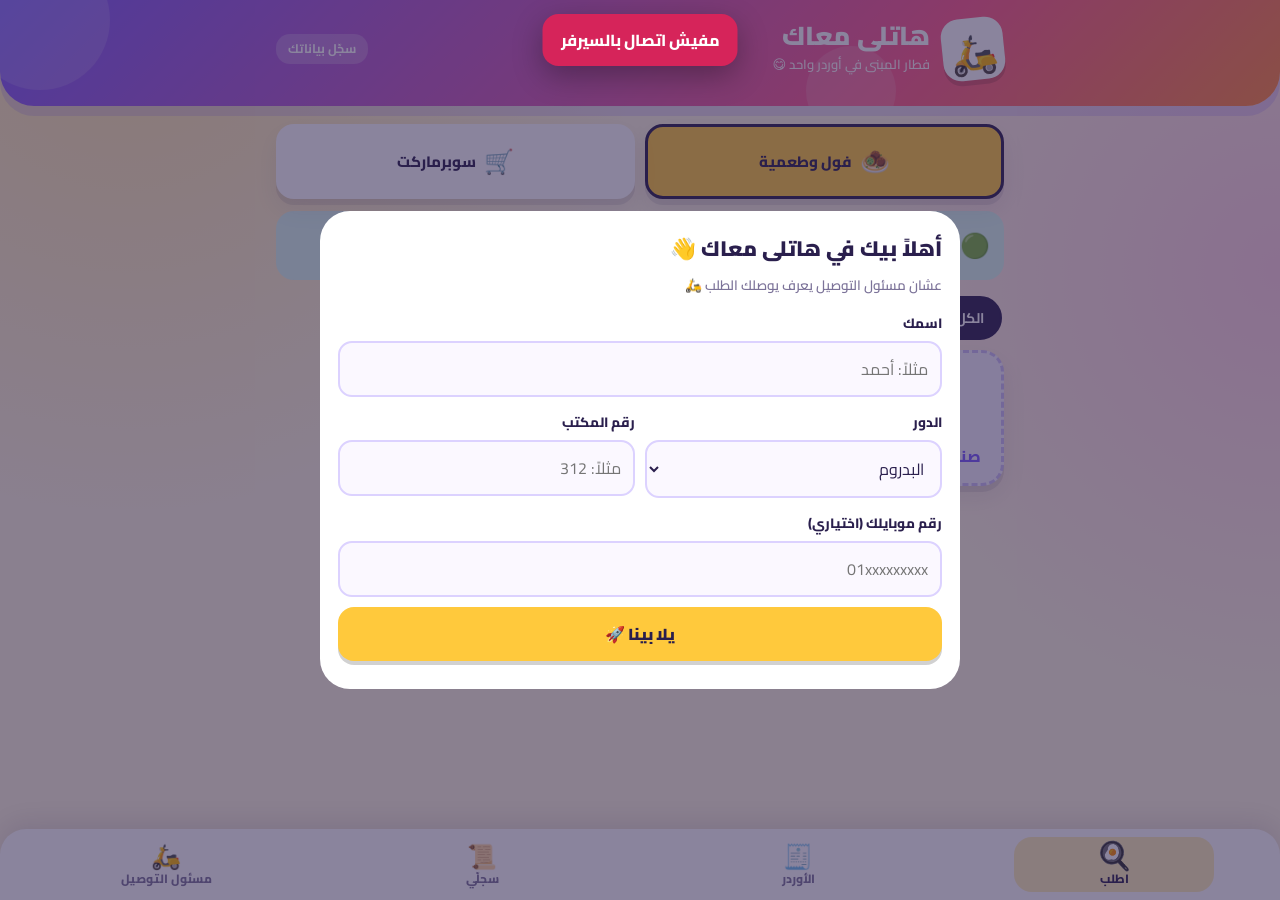
==== hatly-m3ak/index.html @ 2bd54166 "Hatly M3ak: show 'sandwich' label in order lists and let employees choose baladi/shami bread Co-Auth" ====
<!DOCTYPE html>
<html lang="ar" dir="rtl">
<head>
<base target="_top">
<meta charset="utf-8">
<meta name="viewport" content="width=device-width, initial-scale=1, viewport-fit=cover">
<title>هاتلى معاك</title>
<link rel="preconnect" href="https://fonts.googleapis.com">
<link href="https://fonts.googleapis.com/css2?family=Cairo:wght@400;600;700;800;900&display=swap" rel="stylesheet">
<style>
:root{
  --bg:#FFF6E0; --ink:#2A1F4D; --muted:#7C7399; --card:#fff;
  --pink:#FF5C8A; --yellow:#FFC93C; --mint:#1FC8A5; --blue:#4D8DFF; --purple:#7B5CFF; --orange:#FF8A3D;
  --line:#F0E3C4; --r:22px;
  --shadow:0 6px 0 rgba(42,31,77,.10), 0 10px 24px rgba(42,31,77,.08);
}
*{box-sizing:border-box;-webkit-tap-highlight-color:transparent}
html,body{margin:0}
body{font-family:'Cairo',system-ui,sans-serif;background:var(--bg);color:var(--ink);min-height:100vh;
  background-image:radial-gradient(circle at 10% 0,#FFE9A8 0,transparent 35%),radial-gradient(circle at 100% 30%,#FFD3E1 0,transparent 30%);
  background-attachment:fixed;padding-bottom:150px}
button,input,select,textarea{font:inherit;color:inherit}
button{cursor:pointer;border:0}
.wrap{max-width:760px;margin:0 auto;padding:0 16px}

/* header */
header{background:linear-gradient(135deg,var(--purple),var(--pink) 70%,var(--orange));color:#fff;
  border-radius:0 0 34px 34px;padding:18px 0 26px;box-shadow:0 10px 0 rgba(123,92,255,.18);position:relative;overflow:hidden}
header:before,header:after{content:"";position:absolute;border-radius:50%;background:rgba(255,255,255,.14)}
header:before{width:140px;height:140px;top:-50px;left:-30px}
header:after{width:90px;height:90px;bottom:-30px;right:30%}
.brand{display:flex;align-items:center;gap:12px;position:relative;z-index:1}
.logo{font-size:38px;background:#fff;border-radius:18px;width:62px;height:62px;display:grid;place-items:center;
  box-shadow:0 5px 0 rgba(0,0,0,.15);transform:rotate(-6deg);animation:wob 3s ease-in-out infinite}
@keyframes wob{50%{transform:rotate(6deg) translateY(-3px)}}
.brand h1{margin:0;white-space:nowrap;font-size:26px;font-weight:900;line-height:1.1}
.brand p{margin:2px 0 0;font-size:13px;opacity:.92;font-weight:600}
.who{margin-inline-start:auto;max-width:42%;background:rgba(255,255,255,.22);padding:7px 12px;border-radius:14px;font-size:12.5px;font-weight:700;
  text-align:center;position:relative;z-index:1;line-height:1.3}
.who b{display:block;font-size:14px}

/* vendor chips */
.vendors{display:grid;grid-template-columns:1fr 1fr;gap:10px;margin:18px 0 12px}
.vchip{background:#fff;border-radius:18px;padding:12px 8px;font-weight:800;font-size:15px;box-shadow:var(--shadow);
  display:flex;align-items:center;justify-content:center;gap:8px;border:3px solid transparent;transition:.15s}
.vchip .e{font-size:24px}
.vchip.on.foul{background:var(--yellow);border-color:var(--ink)}
.vchip.on.super{background:var(--mint);border-color:var(--ink);color:#05342b}
.vchip:active{transform:translateY(3px)}

/* status */
.banner{border-radius:18px;padding:12px 14px;font-weight:700;font-size:14px;display:flex;gap:10px;align-items:center;margin-bottom:12px}
.banner.open{background:#D9F8EE;color:#07654f}
.banner.closed{background:#FFE5CC;color:#8a3f00}
.banner.done{background:#E6E0FF;color:#3b2a9c}
.banner .e{font-size:24px}

/* cats */
.cats{display:flex;gap:8px;overflow-x:auto;padding:4px 2px 10px;scrollbar-width:none}
.cats::-webkit-scrollbar{display:none}
.cat{flex:none;background:#fff;border-radius:999px;padding:7px 16px;font-weight:700;font-size:14px;border:2px solid var(--line)}
.cat.on{background:var(--ink);color:#fff;border-color:var(--ink)}

/* menu grid */
.grid{display:grid;grid-template-columns:repeat(2,1fr);gap:12px}
@media(min-width:560px){.grid{grid-template-columns:repeat(3,1fr)}}
.item{background:var(--card);border-radius:var(--r);padding:14px 10px 12px;text-align:center;box-shadow:var(--shadow);
  display:flex;flex-direction:column;align-items:center;gap:6px;border:3px solid transparent;position:relative;transition:.15s}
.item.has{border-color:var(--ink);transform:translateY(-2px)}
.bub{width:68px;height:68px;border-radius:50%;display:grid;place-items:center;font-size:36px}
.item h3{margin:0;font-size:15px;font-weight:800;line-height:1.3;min-height:40px;display:flex;align-items:center}
.desc{font-size:11.5px;color:var(--muted);font-weight:600;line-height:1.35;margin-top:-4px}
.price{color:var(--muted);font-weight:700;font-size:13px}
.step{display:flex;align-items:center;gap:8px;margin-top:2px}
.step button{width:36px;height:36px;border-radius:12px;font-size:22px;font-weight:900;line-height:1;background:var(--yellow);box-shadow:0 3px 0 rgba(0,0,0,.15)}
.step button.m{background:#FFE0E8}
.step button:active{transform:translateY(2px);box-shadow:none}
.step span{min-width:24px;font-weight:900;font-size:18px}
.item.custom{border:3px dashed #cdbff7;background:#F5F1FF;justify-content:center;font-weight:800;color:var(--purple)}
.item.custom .bub{background:#fff}
.disabled .step button{opacity:.4;pointer-events:none}

/* cart bar + nav */
.cartbar{position:fixed;inset-inline:12px;bottom:84px;z-index:20;max-width:736px;margin:auto;background:var(--ink);color:#fff;
  border-radius:20px;padding:10px 12px 10px 14px;display:flex;align-items:center;gap:10px;box-shadow:0 10px 30px rgba(42,31,77,.35);
  animation:pop .25s}
@keyframes pop{from{transform:translateY(30px);opacity:0}}
.cartbar .t{font-weight:800;font-size:14px;line-height:1.3}
.cartbar .t small{display:block;opacity:.75;font-weight:600}
.cartbar .go{margin-inline-start:auto;background:var(--yellow);color:var(--ink);font-weight:900;border-radius:14px;padding:10px 16px}
nav{position:fixed;inset-inline:0;bottom:0;z-index:30;background:#fff;border-radius:26px 26px 0 0;box-shadow:0 -6px 24px rgba(42,31,77,.12);
  display:flex;justify-content:space-around;padding:8px 8px calc(8px + env(safe-area-inset-bottom))}
nav button{background:none;flex:1;max-width:200px;border-radius:18px;padding:6px 2px;font-weight:800;font-size:12px;line-height:1.2;color:var(--muted);
  display:flex;flex-direction:column;align-items:center;gap:0}
nav button .e{font-size:24px;transition:.2s}
nav button.on{background:#FFF0B8;color:var(--ink)}
nav button.on .e{transform:scale(1.2) rotate(-6deg)}

/* cards */
.card{background:#fff;border-radius:var(--r);padding:14px;box-shadow:var(--shadow);margin-bottom:14px}
.card h2{margin:0 0 10px;font-size:18px;font-weight:900;display:flex;align-items:center;gap:8px}
.card h2 .cnt{margin-inline-start:auto;background:var(--yellow);border-radius:999px;font-size:13px;padding:2px 10px}
.empty{text-align:center;color:var(--muted);padding:22px 10px;font-weight:700}
.empty .e{font-size:42px;display:block}
.row{display:flex;align-items:center;gap:10px;padding:10px 0;border-bottom:2px dashed var(--line)}
.row:last-child{border:0;padding-bottom:0}
.row .nm{font-weight:800}
.row .sub{font-size:12.5px;color:var(--muted);font-weight:600}
.row .end{margin-inline-start:auto;text-align:left;font-weight:800;display:flex;align-items:center;gap:8px}
.qty{background:var(--pink);color:#fff;border-radius:12px;min-width:34px;height:34px;display:grid;place-items:center;font-weight:900;flex:none;padding:0 6px}
.kind{display:flex;justify-content:space-between;align-items:center;border-radius:12px;padding:6px 12px;margin:10px 0 2px;font-weight:900;font-size:14px}
.kind span{background:var(--ink);color:#fff;border-radius:999px;padding:0 10px;font-size:13px}
.tag{display:inline-block;background:#EFE9FF;color:var(--purple);border-radius:999px;padding:1px 8px;font-size:11px;font-weight:800;vertical-align:middle}
.chips{display:flex;flex-wrap:wrap;gap:6px;margin-top:6px}
.chip{background:#EFE9FF;border-radius:999px;padding:3px 10px;font-size:12.5px;font-weight:700}
.chip.me{background:var(--yellow)}
.chip small{opacity:.7;font-weight:600}
.x{background:#FFE0E8;color:#b0093a;width:32px;height:32px;border-radius:10px;font-weight:900}
.total{display:flex;justify-content:space-between;align-items:center;background:#FFF0B8;border-radius:14px;padding:10px 14px;font-weight:900;margin-top:10px}
.pill{display:inline-block;border-radius:999px;padding:2px 10px;font-size:12px;font-weight:800}
.pill.est{background:#FFE5CC;color:#8a3f00}
.pill.ok{background:#D9F8EE;color:#07654f}
.pill.no{background:#FFE0E8;color:#b0093a}

/* buttons */
.btn{background:var(--purple);color:#fff;border-radius:16px;padding:12px 18px;font-weight:900;box-shadow:0 4px 0 rgba(0,0,0,.18);transition:.1s}
.btn:active{transform:translateY(3px);box-shadow:none}
.btn.y{background:var(--yellow);color:var(--ink)}
.btn.g{background:var(--mint);color:#05342b}
.btn.r{background:var(--pink)}
.btn.o{background:#fff;color:var(--ink);border:2px solid var(--ink);box-shadow:none}
.btn.sm{padding:7px 12px;font-size:13px;border-radius:12px}
.btn.full{width:100%}
.btns{display:flex;flex-wrap:wrap;gap:8px;margin-top:10px}

/* forms */
label{display:block;font-weight:800;font-size:13.5px;margin:12px 0 5px}
input,select,textarea{width:100%;background:#FBF8FF;border:2px solid #DCD2FF;border-radius:14px;padding:11px 12px;outline:none}
input:focus,select:focus,textarea:focus{border-color:var(--purple);background:#fff}
.two{display:grid;grid-template-columns:1fr 1fr;gap:10px}
.pin{letter-spacing:8px;text-align:center;font-size:24px;font-weight:900}

/* sheet / modal */
.ov{position:fixed;inset:0;background:rgba(42,31,77,.55);z-index:50;display:flex;align-items:flex-end;justify-content:center;animation:fade .2s}
@keyframes fade{from{opacity:0}}
.sheet{background:#fff;width:100%;max-width:640px;max-height:90vh;overflow:auto;border-radius:30px 30px 0 0;padding:18px 18px 28px;animation:up .25s}
@keyframes up{from{transform:translateY(60px)}}
.sheet h2{margin:0 0 4px;font-size:21px;font-weight:900}
.sheet .hint{color:var(--muted);font-weight:600;font-size:13.5px;margin:0 0 6px}
.center{align-items:center;padding:16px}
.center .sheet{border-radius:30px}

.toast{position:fixed;top:14px;left:50%;transform:translateX(-50%);background:var(--ink);color:#fff;padding:11px 18px;border-radius:16px;
  font-weight:800;z-index:99;box-shadow:0 10px 30px rgba(0,0,0,.3);animation:pop .2s;max-width:90vw;text-align:center}
.toast.err{background:#d6245a}
.spin{display:inline-block;animation:spin 1s linear infinite}
@keyframes spin{to{transform:rotate(360deg)}}

/* courier */
.steps{display:flex;gap:6px;margin-bottom:10px}
.stp{flex:1;text-align:center;padding:8px 4px;border-radius:14px;background:#F1ECFF;font-weight:800;font-size:12.5px;color:var(--muted)}
.stp.on{background:var(--purple);color:#fff}
.stp.past{background:#D9F8EE;color:#07654f}
.ptable .row{gap:8px}
.ptable input{width:84px;text-align:center;padding:8px;font-weight:800}
.bill{border:3px solid var(--line);border-radius:18px;padding:12px;margin-bottom:12px;background:#fffdf7}
.bill.paid{border-color:var(--mint);background:#EFFFF9}
.bill .hd{display:flex;align-items:center;gap:10px;margin-bottom:6px}
.loc{background:var(--blue);color:#fff;border-radius:12px;padding:4px 10px;font-weight:900;font-size:13px;line-height:1.35;text-align:center}
.bill .ln{display:flex;justify-content:space-between;font-size:14px;font-weight:600;padding:2px 0}
.bill .tot{display:flex;justify-content:space-between;align-items:center;margin-top:8px;font-weight:900;font-size:18px}
.sum{display:grid;grid-template-columns:repeat(3,1fr);gap:8px;margin-bottom:12px}
.sum div{border-radius:16px;padding:10px 6px;text-align:center;font-weight:800;font-size:12.5px}
.sum b{display:block;font-size:19px}
details{margin-bottom:14px}
summary{cursor:pointer;font-weight:900;font-size:17px;background:#fff;border-radius:var(--r);padding:14px;box-shadow:var(--shadow);list-style:none}
summary::-webkit-details-marker{display:none}
details[open] summary{border-radius:var(--r) var(--r) 0 0;box-shadow:none}
details .inner{background:#fff;padding:0 14px 14px;border-radius:0 0 var(--r) var(--r);box-shadow:var(--shadow)}
.hide{display:none!important}
.alert{border-radius:18px;padding:12px 14px;margin-bottom:14px;font-weight:700;border:3px solid}
.alert.bad{background:#FFE0E8;border-color:#d6245a;color:#7a0a2e;animation:shake .5s}
.alert.good{background:#D9F8EE;border-color:var(--mint);color:#07654f}
.alert ul{margin:6px 0 0;padding-inline-start:20px}
@keyframes shake{20%,60%{transform:translateX(5px)}40%,80%{transform:translateX(-5px)}}
.rbtn{display:block;text-align:center;cursor:pointer}
.rbtn input{display:none}
.badge-ok{display:inline-block;background:#D9F8EE;color:#07654f;border-radius:999px;padding:1px 8px;font-size:11px;font-weight:800}
.badge-miss{display:inline-block;background:#FFE0E8;color:#b0093a;border-radius:999px;padding:1px 8px;font-size:11px;font-weight:800}
</style>
</head>
<body>
<header><div class="wrap">
  <div class="brand">
    <div class="logo">🛵</div>
    <div><h1>هاتلى معاك</h1><p>فطار المبنى في أوردر واحد 😋</p></div>
    <button class="who" id="who" data-act="profile"></button>
  </div>
</div></header>

<main class="wrap" id="app"></main>
<div id="cartbar"></div>
<nav id="nav"></nav>
<div id="layer"></div>

<script>
/* ======================= ثوابت ======================= */
const VENDORS = {
  foul:  { name: 'مطعم الفول والطعمية', short: 'فول وطعمية', emoji: '🧆' },
  super: { name: 'السوبرماركت',        short: 'سوبرماركت',  emoji: '🛒' }
};
const BUBBLES = ['#FFE9A8', '#FFD3E1', '#CFF5EA', '#D6E4FF', '#E6DDFF', '#FFDCC2'];
const STATUS_TXT = {
  open:   ['🟢', 'الأوردر مفتوح — ضيف اللي نفسك فيه'],
  closed: ['🛵', 'الأوردر اتقفل — مسئول التوصيل راح يطلبه'],
  done:   ['🎉', 'الأوردر وصل — مسئول التوصيل بيحاسب الناس']
};

/* ======================= الحالة ======================= */
const S = {
  me: load('hm_profile'), menu: [], orders: {}, tab: 'order', vendor: 'foul', cat: 'all',
  cart: [], hist: [], vr: {}, pin: sessionGet('hm_pin'), prices: {}, fee: {}, today: '', loaded: false, busy: false
};

function load(k){ try { return JSON.parse(localStorage.getItem(k)); } catch(e){ return null; } }
function store(k,v){ try { localStorage.setItem(k, JSON.stringify(v)); } catch(e){} }
function sessionGet(k){ try { return sessionStorage.getItem(k); } catch(e){ return null; } }
function sessionSet(k,v){ try { v==null ? sessionStorage.removeItem(k) : sessionStorage.setItem(k,v); } catch(e){} }

/* ======================= أدوات ======================= */
const $ = s => document.querySelector(s);
const esc = s => String(s ?? '').replace(/[&<>"']/g, c => ({'&':'&amp;','<':'&lt;','>':'&gt;','"':'&quot;',"'":'&#39;'}[c]));
const fmt = n => (Math.round((Number(n)||0)*100)/100).toString() + ' ج';
const normKey = s => String(s||'').trim().replace(/\s+/g,' ');
const rounds = v => (S.orders[v] && S.orders[v].rounds) || [{ round:1, status:'open', fee:0, lines:[] }];
const ord = v => { const r = rounds(v); return r[r.length - 1]; };              // الجولة الحالية (للموظفين)
const cv = v => rounds(v).find(r => r.round === S.vr[v]) || ord(v);              // الجولة المعروضة للمسئول
const pk = v => v + ':' + cv(v).round;
const floorLabel = f => f < 0 ? 'البدروم' : f === 0 ? 'الأرضي' : 'دور ' + f;

function call(fn, ...args){
  return new Promise((ok, bad) => {
    if (!window.google || !google.script) return bad(new Error('مفيش اتصال بالسيرفر'));
    google.script.run.withSuccessHandler(ok)
      .withFailureHandler(e => bad(new Error((e && e.message || String(e)).replace(/^Error:\s*/,'')))) [fn](...args);
  });
}
function toast(msg, err){
  const t = document.createElement('div');
  t.className = 'toast' + (err ? ' err' : ''); t.textContent = msg;
  document.body.appendChild(t); setTimeout(() => t.remove(), 2600);
}
async function run(p, okMsg){
  try { const r = await p; if (okMsg) toast(okMsg); return r; }
  catch(e){ toast(e.message, true); throw e; }
}
function copyText(text){
  const done = () => toast('اتنسخ ✅');
  if (navigator.clipboard && window.isSecureContext) {
    navigator.clipboard.writeText(text).then(done, () => fallback());
  } else fallback();
  function fallback(){
    const ta = document.createElement('textarea'); ta.value = text; ta.style.position='fixed'; ta.style.opacity='0';
    document.body.appendChild(ta); ta.select();
    try { document.execCommand('copy'); done(); } catch(e){ toast('مقدرتش أنسخ', true); }
    ta.remove();
  }
}

/* ======================= تحميل البيانات ======================= */
async function refresh(silent){
  try {
    const st = await call('getState', S.me ? S.me.id : '');
    S.menu = st.menu; S.orders = st.orders; S.today = st.today; S.loaded = true;
    render();
    if (S.me && (!S._histAt || Date.now() - S._histAt > 120000)) loadHist();
  } catch(e){ if (!silent) toast(e.message, true); S.loaded = true; render(); }
}

async function loadHist(){
  if (!S.me) return;
  S._histAt = Date.now();
  try { S.hist = await call('getHistory', S.me.id); if (S.tab === 'order' || S.tab === 'hist') render(); } catch(e){}
}

/* ======================= الرسم ======================= */
function render(){
  $('#who').innerHTML = S.me ? `<b>${esc(S.me.name)}</b>${floorLabel(S.me.floor)} · مكتب ${esc(S.me.office)}` : 'سجّل بياناتك';
  $('#nav').innerHTML = [['order','🍳','اطلب'],['group','🧾','الأوردر'],['hist','📜','سجلّي'],['courier','🛵','مسئول التوصيل']]
    .map(([k,e,t]) => `<button class="${S.tab===k?'on':''}" data-act="tab" data-v="${k}"><span class="e">${e}</span>${t}</button>`).join('');
  if (!S.loaded) { $('#app').innerHTML = '<div class="empty"><span class="e spin">🥙</span>ثواني بنجهز الفطار…</div>'; $('#cartbar').innerHTML=''; return; }
  $('#app').innerHTML = S.tab === 'order' ? viewOrder() : S.tab === 'group' ? viewGroup() : S.tab === 'hist' ? viewHist() : viewCourier();
  renderCartBar();
}

function vendorChips(){
  return `<div class="vendors">${Object.keys(VENDORS).map(v =>
    `<button class="vchip ${v} ${S.vendor===v?'on':''}" data-act="vendor" data-v="${v}"><span class="e">${VENDORS[v].emoji}</span>${VENDORS[v].short}</button>`).join('')}</div>`;
}
function banner(v){
  const [e,t] = STATUS_TXT[ord(v).status] || STATUS_TXT.open;
  const n = rounds(v).length > 1 ? ` <span class="pill" style="background:#fff">الجولة ${ord(v).round}</span>` : '';
  const wait = ord(v).status !== 'open' ? '<br><small>لو عايز تطلب، استنى مسئول التوصيل يبدأ جولة جديدة</small>' : '';
  return `<div class="banner ${ord(v).status}"><span class="e">${e}</span><span>${t}${n}${wait}</span></div>`;
}

/* ---------- اطلب ---------- */
function cartQty(id){ return S.cart.filter(x => x.mid === id).reduce((a, c) => a + c.qty, 0); }

function viewOrder(){
  const v = S.vendor, items = S.menu.filter(m => m.vendor === v);
  const cats = [...new Set(items.map(m => m.category))];
  if (S.cat !== 'all' && !cats.includes(S.cat)) S.cat = 'all';
  const shown = items.filter(m => S.cat === 'all' || m.category === S.cat);
  const closed = ord(v).status !== 'open';
  return vendorChips() + banner(v) + suggestion() +
    `<div class="cats"><button class="cat ${S.cat==='all'?'on':''}" data-act="cat" data-v="all">الكل</button>` +
    cats.map(c => `<button class="cat ${S.cat===c?'on':''}" data-act="cat" data-v="${esc(c)}">${esc(c)}</button>`).join('') + '</div>' +
    `<div class="grid ${closed?'disabled':''}">` +
    shown.map((m,i) => {
      const q = cartQty(m.id);
      return `<div class="item ${q?'has':''}">
        <div class="bub" style="background:${BUBBLES[i%BUBBLES.length]}">${esc(m.emoji)}</div>
        <h3>${esc(m.name)}</h3>${m.desc?`<div class="desc">${esc(m.desc)}</div>`:''}<div class="price">${fmt(m.price)}</div>
        <div class="step"><button class="m" data-act="dec" data-id="${esc(m.id)}">−</button><span>${q}</span><button data-act="inc" data-id="${esc(m.id)}">+</button></div>
      </div>`;
    }).join('') +
    `<button class="item custom" data-act="custom"><div class="bub">✍️</div>صنف تاني مش في القايمة</button></div>`;
}

/* ---------- اقتراح اليوم + السجل ---------- */
function dayDiff(a, b){ return Math.round((new Date(b) - new Date(a)) / 86400000); }
function dayLabel(d){
  const n = dayDiff(d, S.today);
  return n === 1 ? 'امبارح' : n === 2 ? 'أول امبارح' : 'يوم ' + d;
}
function lastOrder(v){ return S.hist.find(h => h.vendor === v && h.date < S.today); }
function suggestion(){
  if (!S.me || !S.today || ord(S.vendor).status !== 'open') return '';
  if (S.hist.some(h => h.vendor === S.vendor && h.date === S.today && h.round === ord(S.vendor).round)) return '';
  if (S.cart.length || load('hm_skip') === S.today + S.vendor) return '';
  const h = lastOrder(S.vendor); if (!h) return '';
  const hr = new Date().getHours();
  const hello = hr < 12 ? '☀️ صباح الفل يا ' : hr < 17 ? '🌤️ أهلاً يا ' : '🌙 مساء الخير يا ';
  return `<div class="card" style="background:linear-gradient(135deg,#FFF0B8,#FFD3E1);border:3px solid var(--ink)">
    <h2>${hello}${esc(S.me.name)}</h2>
    <p style="margin:0 0 8px;font-weight:700">${VENDORS[S.vendor].emoji} تحب نفس طلب <b>${dayLabel(h.date)}</b>؟</p>
    <div class="chips" style="margin:0 0 6px">${h.items.map(i => `<span class="chip" style="background:#fff">${i.qty} × ${esc(dispName(i.item, i.cat))}${i.bread?' '+breadTxt(i.bread):''}</span>`).join('')}</div>
    <div class="sub" style="font-weight:700;color:var(--muted)">حوالي ${fmt(h.total)}</div>
    <div class="btns"><button class="btn g" data-act="reorder" data-i="${S.hist.indexOf(h)}">آه، زي ${dayLabel(h.date)} 👍</button>
    <button class="btn o" data-act="skipSuggest">لأ، هختار 🙅</button></div></div>`;
}

function reorder(h){
  if (needProfile()) return;
  if (ord(h.vendor).status !== 'open') return toast('الأوردر اتقفل 🔒', true);
  S.vendor = h.vendor; S.cat = 'all'; S.tab = 'order';
  S.cart = h.items.map((i, k) => {
    const m = S.menu.find(x => x.vendor === h.vendor && normKey(x.name) === normKey(i.item));
    const cat = m ? m.category : (i.cat || '');
    return { key: 'r:' + k + ':' + Date.now(), mid: m ? m.id : null, item: i.item, emoji: m ? m.emoji : '✍️', qty: i.qty,
             estPrice: m ? m.price : i.price, note: i.note, vendor: h.vendor, cat,
             bread: isSand(cat, i.item) ? (i.bread || lastBread()) : '' };
  });
  render(); reviewSheet();
}

function viewHist(){
  const month = S.today.slice(0, 7), mt = S.hist.filter(h => h.date.slice(0, 7) === month).reduce((a, h) => a + h.total, 0);
  let html = `<div class="card" style="margin-top:16px;background:linear-gradient(135deg,#E6E0FF,#CFF5EA)"><h2>📜 سجلّ مشترياتي</h2>
    <div class="total" style="margin-top:0"><span>الشهر ده صرفت</span><span>${fmt(mt)}</span></div></div>`;
  if (!S.me) return html + '<div class="empty"><span class="e">🙋</span>سجّل بياناتك الأول</div>';
  if (!S.hist.length) return html + '<div class="empty"><span class="e">🍽️</span>لسه مفيش طلبات في السجل</div>';
  return html + S.hist.map((h, i) => `<div class="card"><h2>${VENDORS[h.vendor] ? VENDORS[h.vendor].emoji : '🛍️'} ${dayLabel(h.date)}${S.hist.filter(x => x.date === h.date && x.vendor === h.vendor).length > 1 ? ' · جولة ' + h.round : ''}
      <span class="cnt" style="background:#E6E0FF">${h.date}</span></h2>
    ${h.items.map(it => `<div class="row"><div class="qty">${it.qty}</div><div><div class="nm">${esc(dispName(it.item, it.cat))}</div>${it.bread ? `<div class="sub">${breadTxt(it.bread)}</div>` : ''}${it.note ? `<div class="sub">📝 ${esc(it.note)}</div>` : ''}</div>
      <div class="end">${fmt(it.qty * it.price)}</div></div>`).join('')}
    <div class="total"><span>الإجمالي</span><span>${fmt(h.total)}</span></div>
    ${h.date < S.today ? `<div class="btns"><button class="btn y full" data-act="reorder" data-i="${i}">🔁 اطلبه تاني</button></div>` : ''}</div>`).join('');
}

function renderCartBar(){
  const n = S.cart.reduce((a,c) => a + c.qty, 0);
  const sum = S.cart.reduce((a,c) => a + c.qty * c.estPrice, 0);
  $('#cartbar').innerHTML = (n && S.tab === 'order')
    ? `<div class="cartbar"><div class="t">🛒 ${n} حاجة<small>تقريباً ${fmt(sum)}</small></div><button class="go" data-act="review">ضيف للأوردر ←</button></div>` : '';
}

function changeCart(id, d){
  const m = S.menu.find(x => x.id === id); if (!m) return;
  let c = [...S.cart].reverse().find(x => x.mid === id);
  if (!c) { if (d < 0) return; c = { key:'m:'+id+':'+Date.now(), mid:id, item:m.name, emoji:m.emoji, qty:0, estPrice:m.price, note:'', vendor:m.vendor, cat:m.category, bread: isSand(m.category, m.name) ? lastBread() : '' }; S.cart.push(c); }
  c.qty = Math.min(50, c.qty + d);
  if (c.qty <= 0) S.cart = S.cart.filter(x => x !== c);
  render();
}

/* ---------- الأوردر المجمع ---------- */
function unitPrice(l){ return l.actualPrice != null ? l.actualPrice : l.estPrice; }

function viewGroup(){
  const v = S.vendor, o = ord(v), multi = rounds(v).length > 1;
  const mine = rounds(v).flatMap(r => r.lines.filter(l => l.mine).map(l => ({ ...l, rd: r.round, open: r.status === 'open' })));
  const myTotal = mine.reduce((a,l) => a + l.qty * unitPrice(l), 0);
  const est = mine.some(l => l.actualPrice == null);
  const fee = rounds(v).reduce((a, r) => a + (r.fee > 0 && r.lines.some(l => l.mine) ? r.fee / new Set(r.lines.map(l => l.uk)).size : 0), 0);
  let html = vendorChips() + banner(v);

  html += `<div class="card"><h2>🙋 طلباتي <span class="cnt">${mine.length}</span></h2>`;
  if (!mine.length) html += `<div class="empty"><span class="e">🍽️</span>لسه مطلبتش حاجة من ${VENDORS[v].short}</div>`;
  else {
    html += mine.map(l => `<div class="row"><div class="qty">${l.qty}</div>
      <div><div class="nm">${esc(dispName(l.item, catOf(l)))}</div>${l.bread?`<div class="sub">${breadTxt(l.bread)}</div>`:''}${multi?`<div class="sub">الجولة ${l.rd}</div>`:''}${l.note?`<div class="sub">📝 ${esc(l.note)}</div>`:''}</div>
      <div class="end">${fmt(l.qty*unitPrice(l))}${l.open?`<button class="x" data-act="del" data-id="${esc(l.id)}">✕</button>`:''}</div></div>`).join('');
    html += `<div class="total"><span>حسابي ${est?'<span class="pill est">تقديري</span>':'<span class="pill ok">نهائي</span>'}</span><span>${fmt(myTotal + fee)}</span></div>`;
    if (fee) html += `<div class="sub" style="margin-top:6px;font-weight:600;color:var(--muted)">شامل ${fmt(fee)} نصيبك من التوصيل 🛵</div>`;
  }
  html += '</div>';

  const groups = groupByItem(o.lines);
  html += `<div class="card"><h2>👥 الأوردر المجمع${multi?` (جولة ${o.round})`:''} <span class="cnt">${groups.reduce((a,g)=>a+g.qty,0)} حاجة</span></h2>`;
  if (!groups.length) html += `<div class="empty"><span class="e">🦗</span>لسه مفيش حد طلب… كون أول واحد!</div>`;
  else html += groups.map(g => `<div class="row" style="align-items:flex-start"><div class="qty">${g.qty}</div>
      <div style="flex:1"><div class="nm">${esc(dispName(g.item, g.cat))}${breadSum(g)?` <span class="tag">${breadSum(g)}</span>`:''}</div>
      <div class="chips">${g.people.map(p => `<span class="chip ${p.mine?'me':''}">${esc(p.name)} ×${p.qty}${p.bread?` ${breadTxt(p.bread)}`:''}${p.note?` <small>(${esc(p.note)})</small>`:''} <small>· ${floorLabel(p.floor)}/${esc(p.office)}</small></span>`).join('')}</div></div></div>`).join('');
  html += '</div>';
  return html;
}

const isSand = (cat, name) => /س[اَ]?ندوتش/.test(cat || '') || cat === 'بيض وجبن ومقليات' || /س[اَ]?ندوتش/.test(name || '');
function catOf(l, v){
  if (l.cat) return l.cat;
  const m = S.menu.find(x => (!v || x.vendor === v) && normKey(x.name) === normKey(l.item));
  return m ? m.category : '';
}
function kindOf(g){ return isSand(g.cat, g.item) ? 'sand' : 'other'; }

const BREAD = { 'بلدي': '🫓 بلدي', 'شامي': '🥙 شامي' };
const breadTxt = b => BREAD[b] || '';
const dispName = (item, cat) => (isSand(cat, item) && !/س[اَ]?ندوتش/.test(item)) ? 'سندوتش ' + item : item;
const lastBread = () => load('hm_bread') || 'بلدي';
const breadSum = g => Object.keys(g.breads || {}).filter(Boolean).map(b => `${b} ${g.breads[b]}`).join('، ');

function groupByItem(lines){
  const map = new Map();
  lines.forEach(l => {
    const k = normKey(l.item);
    if (!map.has(k)) map.set(k, { item:l.item, qty:0, people:[], breads:{}, cat: catOf(l) });
    const g = map.get(k); g.qty += l.qty;
    const bd = l.bread || ''; g.breads[bd] = (g.breads[bd] || 0) + l.qty;
    const p = g.people.find(x => x.uk === l.uk && x.note === l.note && x.bread === bd);
    if (p) p.qty += l.qty; else g.people.push({ uk:l.uk, name:l.name, floor:l.floor, office:l.office, qty:l.qty, note:l.note, bread:bd, mine:l.mine });
  });
  return [...map.values()];
}

/* ---------- مسئول التوصيل ---------- */
function viewCourier(){
  if (!S.pin) return `<div class="card" style="margin-top:18px;text-align:center"><div style="font-size:54px">🛵</div>
    <h2 style="justify-content:center">منطقة مسئول التوصيل</h2><p class="hint" style="color:var(--muted);font-weight:600;margin:0 0 6px">اكتب الكود السري</p>
    <input class="pin" id="pin" type="password" inputmode="numeric" placeholder="••••" autocomplete="off">
    <div class="btns" style="justify-content:center"><button class="btn" data-act="login">دخول</button></div></div>`;

  const v = S.vendor, o = cv(v), st = o.status, order = ['open','closed','done'], isLast = o.round === ord(v).round;
  const prices = vendorPrices(v);
  const items = groupByItem(o.lines);
  const sorted = billList(v);
  let html = vendorChips() + roundsBar(v) + `<div class="steps">${[['open','1️⃣ مفتوح'],['closed','2️⃣ بطلب'],['done','3️⃣ جبته']].map(([k,t]) =>
    `<div class="stp ${k===st?'on':order.indexOf(k)<order.indexOf(st)?'past':''}">${t}</div>`).join('')}</div>`;

  html += `<div class="btns" style="margin:0 0 14px">` +
    (st==='open' ? `<button class="btn r" data-act="status" data-v="closed">🔒 اقفل الطلبات وروح اطلب</button>` : '') +
    (st==='closed' ? `<button class="btn g" data-act="status" data-v="done">🎉 جبت الطلب — ابدأ الحساب</button>` : '') +
    (st!=='open' && isLast ? `<button class="btn o sm" data-act="status" data-v="open">🔓 افتح الأوردر تاني</button>` : '') +
    `<button class="btn o sm" data-act="reload">🔄 تحديث</button></div>`;

  html += `<div class="card"><h2>📋 اللي هتطلبه <span class="cnt">${items.reduce((a,g)=>a+g.qty,0)}</span>
    ${items.length?`<button class="btn sm y" style="margin-inline-start:6px" data-act="copyList">نسخ</button>`:''}</h2>`;
  if (!items.length) html += `<div class="empty"><span class="e">🦗</span>لسه مفيش طلبات</div>`;
  else html += [['sand','🥙 سندوتشات','#FFE9A8'],['other','🍽️ أطباق وطلبات تانية','#D6E4FF']].map(([k,t,c]) => {
    const gs = items.filter(g => kindOf(g) === k); if (!gs.length) return '';
    return `<div class="kind" style="background:${c}">${t}<span>${gs.reduce((a,g)=>a+g.qty,0)}</span></div>` + gs.map(g =>
      `<div class="row" style="align-items:flex-start"><div class="qty">${g.qty}</div><div style="flex:1">
      <div class="nm">${esc(dispName(g.item, g.cat))}${breadSum(g)?` <span class="tag" style="background:#FFE9A8;color:#6b4a00">${breadSum(g)}</span>`:''}</div><div class="chips">${g.people.map(p =>
      `<span class="chip">${esc(p.name)} ×${p.qty}${p.bread?` ${breadTxt(p.bread)}`:''}${p.note?` <small>(${esc(p.note)})</small>`:''}</span>`).join('')}</div></div></div>`).join('');
  }).join('');
  html += '</div>';

  if (items.length) {
    html += receiptCard(v);
    html += `<div class="card ptable"><h2>💰 الأسعار الفعلية</h2><p class="hint" style="margin:-4px 0 6px;color:var(--muted);font-weight:600;font-size:13px">اكتب سعر الوحدة اللي دفعته وهيتحسب لكل واحد</p>`;
    const rs = receiptStats(v);
    html += prices.map(p => `<div class="row"><div><div class="nm">${esc(dispName(p.item, p.cat))}</div><div class="sub">× ${p.qty} ${rs.bought[p.key] ? '<span class="badge-ok">✅ من الريسيت</span>' : (rs.has ? '<span class="badge-miss">⚠️ مش في الريسيت</span>' : '')}</div></div>
      <div class="end"><input type="number" inputmode="decimal" min="0" step="0.25" data-price="${esc(p.key)}" value="${p.value}"> ج</div></div>`).join('');
    html += `<div class="row"><div class="nm">🛵 رسوم التوصيل (بتتقسم على الكل)</div><div class="end">
      <input type="number" inputmode="decimal" min="0" step="0.5" id="fee" value="${S.fee[pk(v)] ?? o.fee}"> ج</div></div>
      <div class="btns"><button class="btn g full" data-act="saveprices">💾 احفظ الأسعار</button></div></div>`;
    html += `<div class="card"><h2>🧾 حساب كل واحد <button class="btn sm y" style="margin-inline-start:auto" data-act="copyBills">نسخ</button></h2>
      <div id="sum">${sumHtml(v)}</div><div id="bills">${billsHtml(v)}</div></div>`;
  }

  html += `<details><summary>🍽️ إدارة المنيو</summary><div class="inner">${menuAdmin(v)}</div></details>
    <div class="btns" style="justify-content:center"><button class="btn o sm" data-act="logout">خروج من منطقة مسئول التوصيل</button></div>`;
  return html;
}

function receiptStats(v){
  const o = cv(v), bought = {}, extra = [];
  (o.receipts || []).forEach(r => r.lines.forEach(l => {
    if (l.match) { const k = normKey(l.match); bought[k] = (bought[k] || 0) + l.qty; }
    else extra.push(l);
  }));
  const missing = groupByItem(o.lines).map(g => ({ item: dispName(g.item, g.cat), need: g.qty - (bought[normKey(g.item)] || 0) })).filter(x => x.need > 0);
  return { has: (o.receipts || []).length > 0, bought, missing, extra };
}

function receiptCard(v){
  const o = cv(v), st = receiptStats(v);
  let html = '';
  if (st.has && st.missing.length)
    html += `<div class="alert bad">⚠️ لسه فيه حاجات ناقصة مجبتهاش:<ul>${st.missing.map(m => `<li>${esc(m.item)} × ${m.need}</li>`).join('')}</ul></div>`;
  else if (st.has)
    html += `<div class="alert good">✅ كل الأصناف المطلوبة موجودة في الريسيتات</div>`;
  html += `<div class="card"><h2>🧾 ريسيت المشتريات <span class="cnt">${(o.receipts||[]).length}</span></h2>
    <p class="hint" style="margin:-4px 0 8px;color:var(--muted);font-weight:600;font-size:13px">صوّر الريسيت وارفعه، والأسعار هتتحدث لوحدها وهتعرف إيه اللي ناقص. تقدر ترفع أكتر من ريسيت.</p>
    ${(o.receipts||[]).map((r, i) => `<div class="row"><div class="qty" style="background:var(--mint)">${i+1}</div>
      <div><div class="nm">${r.lines.length} سطر${r.total!=null?` · إجمالي ${fmt(r.total)}`:''}</div>
      <div class="sub">${esc(r.at.slice(11,16))}${r.fee?` · توصيل ${fmt(r.fee)}`:''}${r.lines.some(l=>!l.match)?` · ${r.lines.filter(l=>!l.match).length} مش من الأوردر`:''}</div></div>
      <div class="end"><button class="x" data-act="delReceipt" data-id="${esc(r.id)}">✕</button></div></div>`).join('')}
    ${st.extra.length ? `<div class="sub" style="margin-top:8px;font-weight:700;color:#8a3f00">📎 في الريسيت حاجات مش في الأوردر: ${st.extra.map(l => esc(l.name)+' ('+fmt(l.lineTotal)+')').join('، ')}</div>` : ''}
    <label class="btn g full rbtn" style="margin-top:12px" id="scanLbl">📷 ارفع صورة ريسيت
      <input type="file" id="rfile" accept="image/*" multiple></label></div>`;
  return html;
}

async function fileToJpeg(file){
  const url = URL.createObjectURL(file);
  try {
    const img = await new Promise((ok, bad) => { const i = new Image(); i.onload = () => ok(i); i.onerror = () => bad(new Error('مقدرتش أفتح الصورة')); i.src = url; });
    const sc = Math.min(1, 1800 / Math.max(img.width, img.height));
    const c = document.createElement('canvas'); c.width = Math.round(img.width * sc); c.height = Math.round(img.height * sc);
    c.getContext('2d').drawImage(img, 0, 0, c.width, c.height);
    return c.toDataURL('image/jpeg', 0.85).split(',')[1];
  } finally { URL.revokeObjectURL(url); }
}

async function scanFiles(files){
  const v = S.vendor, rd = cv(v).round;
  for (const f of files) {
    const lbl = $('#scanLbl'); if (lbl) lbl.innerHTML = '<span class="spin">🧾</span> بقرا الريسيت… ثواني';
    try {
      const b64 = await fileToJpeg(f);
      const r = await courier('courierScanReceipt', v, rd, b64, 'image/jpeg');
      toast(`اتقرا ${r.lines} سطر وتحدّثت الأسعار ✅`);
    } catch(e) { /* اتعرض */ }
    await refresh(true);
    const typed = S.prices[pk(v)], st = receiptStats(v);
    if (typed) Object.keys(st.bought).forEach(k => delete typed[k]);
    render();
  }
}

function roundsBar(v){
  const rs = rounds(v), last = ord(v), sel = cv(v), E = { open:'🟢', closed:'🛵', done:'🎉' };
  return `<div class="cats" style="margin-bottom:6px">` + rs.map(r =>
    `<button class="cat ${r.round===sel.round?'on':''}" data-act="vround" data-v="${r.round}">${E[r.status]||''} جولة ${r.round}</button>`).join('') +
    (last.status !== 'open' ? `<button class="cat" style="border-style:dashed;color:var(--purple)" data-act="newRound">➕ جولة جديدة</button>` : '') + `</div>`;
}

function vendorPrices(v){
  const map = new Map();
  cv(v).lines.forEach(l => {
    const k = normKey(l.item);
    if (!map.has(k)) map.set(k, { key:k, item:l.item, qty:0, base:null, cat: catOf(l) });
    const e = map.get(k); e.qty += l.qty;
    if (e.base == null) e.base = l.actualPrice != null ? l.actualPrice : l.estPrice;
  });
  const typed = S.prices[pk(v)] || {};
  return [...map.values()].map(e => ({ ...e, value: typed[e.key] !== undefined ? typed[e.key] : e.base }));
}
function effPrice(v, l){
  const t = (S.prices[pk(v)] || {})[normKey(l.item)];
  if (t !== undefined && t !== '') return Number(t) || 0;
  return unitPrice(l);
}
function billList(v){
  const o = cv(v), by = new Map();
  o.lines.forEach(l => {
    if (!by.has(l.uk)) by.set(l.uk, { uk:l.uk, name:l.name, floor:l.floor, office:l.office, lines:[], paid:true });
    const b = by.get(l.uk); b.lines.push(l); if (!l.paid) b.paid = false;
  });
  const fee = Number(S.fee[pk(v)] ?? o.fee) || 0, n = by.size || 1;
  const list = [...by.values()].map(b => {
    b.sub = b.lines.reduce((a,l) => a + l.qty * effPrice(v,l), 0);
    b.fee = fee / n; b.total = b.sub + b.fee; return b;
  });
  return list.sort((a,b) => a.floor - b.floor || String(a.office).localeCompare(String(b.office), 'ar', {numeric:true}));
}
function sumHtml(v){
  const l = billList(v), all = l.reduce((a,b) => a + b.total, 0), got = l.filter(b => b.paid).reduce((a,b) => a + b.total, 0);
  return `<div class="sum"><div style="background:#E6E0FF">إجمالي الأوردر<b>${fmt(all)}</b></div>
    <div style="background:#D9F8EE">اتحصّل<b>${fmt(got)}</b></div><div style="background:#FFE5CC">لسه<b>${fmt(all-got)}</b></div></div>`;
}
function billsHtml(v){
  return billList(v).map(b => `<div class="bill ${b.paid?'paid':''}">
    <div class="hd"><div class="loc">${floorLabel(b.floor)}<br>مكتب ${esc(b.office)}</div><div class="nm" style="font-size:16px">${esc(b.name)}</div>
    <span class="pill ${b.paid?'ok':'no'}" style="margin-inline-start:auto">${b.paid?'دفع ✅':'لسه'}</span></div>
    ${b.lines.map(l => `<div class="ln"><span>${l.qty} × ${esc(dispName(l.item, catOf(l)))}${l.bread?` (${esc(l.bread)})`:''}${l.note?` <small>(${esc(l.note)})</small>`:''}</span><span>${fmt(l.qty*effPrice(v,l))}</span></div>`).join('')}
    ${b.fee?`<div class="ln"><span>🛵 توصيل</span><span>${fmt(b.fee)}</span></div>`:''}
    <div class="tot"><span>الحساب</span><span>${fmt(b.total)}</span></div>
    <div class="btns"><button class="btn sm ${b.paid?'o':'g'}" data-act="paid" data-uk="${esc(b.uk)}" data-v="${b.paid?0:1}">${b.paid?'↩️ لغي الدفع':'💵 استلمت الفلوس'}</button></div></div>`).join('');
}

function menuAdmin(v){
  const items = S.menu.filter(m => m.vendor === v);
  return `<p class="hint" style="color:var(--muted);font-weight:600;font-size:13px">أصناف ${VENDORS[v].short}</p>` +
    items.map(m => `<div class="row"><div style="font-size:26px">${esc(m.emoji)}</div><div><div class="nm">${esc(m.name)}</div><div class="sub">${esc(m.category)} · ${fmt(m.price)}${m.desc?' · '+esc(m.desc):''}</div></div>
      <div class="end"><button class="btn sm o" data-act="editMenu" data-id="${esc(m.id)}">تعديل</button><button class="x" data-act="delMenu" data-id="${esc(m.id)}">✕</button></div></div>`).join('') +
    `<div class="btns"><button class="btn full" data-act="addMenu">➕ صنف جديد</button></div>`;
}

/* ======================= النوافذ ======================= */
function openSheet(html, center){
  $('#layer').innerHTML = `<div class="ov ${center?'center':''}" data-act="ovclose"><div class="sheet" id="sheet">${html}</div></div>`;
  S._lock = true;
}
function closeSheet(){ $('#layer').innerHTML = ''; S._lock = false; }

function profileSheet(first){
  const m = S.me || {};
  const floors = [['-1','البدروم'],['0','الأرضي']].concat(Array.from({length:25},(_, i) => [String(i+1), 'الدور ' + (i+1)]));
  openSheet(`<h2>${first?'أهلاً بيك في هاتلى معاك 👋':'بياناتي'}</h2>
    <p class="hint">عشان مسئول التوصيل يعرف يوصلك الطلب 🛵</p>
    <label>اسمك</label><input id="p_name" value="${esc(m.name||'')}" placeholder="مثلاً: أحمد" maxlength="40">
    <div class="two"><div><label>الدور</label><select id="p_floor">${floors.map(([v,t]) =>
      `<option value="${v}" ${String(m.floor)===v?'selected':''}>${t}</option>`).join('')}</select></div>
    <div><label>رقم المكتب</label><input id="p_office" value="${esc(m.office||'')}" placeholder="مثلاً: 312" maxlength="20"></div></div>
    <label>رقم موبايلك (اختياري)</label><input id="p_phone" inputmode="tel" value="${esc(m.phone||'')}" placeholder="01xxxxxxxxx">
    <div class="btns"><button class="btn y full" data-act="saveProfile">يلا بينا 🚀</button></div>`, true);
}
function needProfile(){ if (S.me) return false; profileSheet(true); return true; }

function reviewSheet(){
  if (needProfile()) return;
  if (!S.cart.length) return closeSheet();
  const v = S.vendor, total = S.cart.reduce((a,c) => a + c.qty * c.estPrice, 0);
  openSheet(`<h2>${VENDORS[v].emoji} مراجعة الطلب</h2><p class="hint">اختار العيش للسندوتشات (بلدي ولا شامي)، وتقدر تكتب ملاحظة (من غير بصل…)</p>` +
    S.cart.map((c,i) => `<div class="row" style="align-items:flex-start"><div style="font-size:28px">${esc(c.emoji)}</div><div style="flex:1">
      <div class="nm">${esc(c.item)} <span class="sub">${c.estPrice?fmt(c.estPrice):''}</span></div>
      ${isSand(c.cat, c.item) ? `<div class="cats" style="padding:6px 0 2px">${Object.keys(BREAD).map(b => `<button class="cat ${c.bread===b?'on':''}" data-act="bread" data-i="${i}" data-b="${b}">${BREAD[b]}</button>`).join('')}
        <button class="cat" style="border-style:dashed" data-act="dupBread" data-i="${i}">➕ واحد بعيش تاني</button></div>` : ''}
      <input data-note="${i}" value="${esc(c.note)}" placeholder="ملاحظة…" style="margin-top:6px;padding:8px 10px" maxlength="100"></div>
      <div class="step"><button class="m" data-act="cdec" data-i="${i}">−</button><span>${c.qty}</span><button data-act="cinc" data-i="${i}">+</button></div></div>`).join('') +
    `<div class="total"><span>تقريباً</span><span>${fmt(total)}</span></div>
    <div class="btns"><button class="btn g full" data-act="submit">✅ ابعت للأوردر المجمع</button></div>`);
}

function customSheet(){
  if (needProfile()) return;
  openSheet(`<h2>✍️ صنف تاني</h2><p class="hint">اكتب أي حاجة عايزها من ${VENDORS[S.vendor].short}</p>
    <label>اسم الصنف</label><input id="c_name" maxlength="60" placeholder="مثلاً: سندوتش حلاوة">
    <div class="two"><div><label>الكمية</label><input id="c_qty" type="number" min="1" max="50" value="1"></div>
    <div><label>السعر التقريبي (اختياري)</label><input id="c_price" type="number" min="0" step="0.5" placeholder="0"></div></div>
    <label>ملاحظة</label><input id="c_note" maxlength="100">
    <div class="btns"><button class="btn y full" data-act="addCustom">➕ ضيف للسلة</button></div>`, true);
}

function menuSheet(m){
  m = m || { vendor:S.vendor, category:'', name:'', price:'', emoji:'🍽️' };
  const cats = [...new Set(S.menu.filter(x => x.vendor === S.vendor).map(x => x.category))];
  openSheet(`<h2>${m.id?'تعديل صنف':'صنف جديد'}</h2>
    <label>الاسم</label><input id="m_name" value="${esc(m.name)}" maxlength="60">
    <label>وصف (اختياري)</label><input id="m_desc" value="${esc(m.desc||'')}" maxlength="80" placeholder="مثلاً: بالطماطم والفلفل">
    <div class="two"><div><label>السعر</label><input id="m_price" type="number" min="0" step="0.5" value="${esc(m.price)}"></div>
    <div><label>إيموجي</label><input id="m_emoji" value="${esc(m.emoji)}" maxlength="4"></div></div>
    <label>القسم</label><input id="m_cat" list="cats" value="${esc(m.category)}" maxlength="30"><datalist id="cats">${cats.map(c=>`<option value="${esc(c)}">`).join('')}</datalist>
    <div class="btns"><button class="btn g full" data-act="saveMenu" data-id="${esc(m.id||'')}">💾 حفظ</button></div>`, true);
}

/* ======================= الأحداث ======================= */
document.addEventListener('click', async e => {
  const t = e.target.closest('[data-act]'); if (!t) return;
  const act = t.dataset.act, d = t.dataset;
  if (act === 'ovclose') { if (e.target === t) closeSheet(); return; }
  try {
    switch (act) {
      case 'tab': S.tab = d.v; render(); window.scrollTo(0,0); if (d.v !== 'courier') refresh(true); if (d.v === 'hist') loadHist(); break;
      case 'vendor': S.vendor = d.v; S.cat = 'all'; S.cart = S.cart.filter(c => c.vendor === d.v); render(); break;
      case 'cat': S.cat = d.v; render(); break;
      case 'inc': if (!needProfile()) { if (ord(S.vendor).status!=='open') return toast('الأوردر اتقفل 🔒', true); changeCart(d.id, 1); } break;
      case 'dec': changeCart(d.id, -1); break;
      case 'profile': profileSheet(!S.me); break;
      case 'saveProfile': {
        const p = { id: (S.me && S.me.id) || ('u' + Math.random().toString(36).slice(2) + Date.now().toString(36)),
          name: $('#p_name').value.trim(), floor: parseInt($('#p_floor').value, 10), office: $('#p_office').value.trim(), phone: $('#p_phone').value.trim() };
        if (!p.name) return toast('اكتب اسمك', true);
        if (!p.office) return toast('اكتب رقم المكتب', true);
        await run(call('registerUser', p));
        S.me = p; store('hm_profile', p); closeSheet(); toast('أهلاً يا ' + p.name + ' 🎉'); refresh(true); break;
      }
      case 'custom': customSheet(); break;
      case 'reorder': reorder(S.hist[+d.i]); break;
      case 'skipSuggest': store('hm_skip', S.today + S.vendor); render(); break;
      case 'addCustom': {
        const name = $('#c_name').value.trim(); if (!name) return toast('اكتب اسم الصنف', true);
        const qty = Math.max(1, Math.min(50, parseInt($('#c_qty').value, 10) || 1));
        S.cart.push({ key: 'c:' + Date.now(), mid: null, item: name, emoji: '✍️', qty, estPrice: Number($('#c_price').value) || 0, note: $('#c_note').value.trim(), vendor: S.vendor, cat: '', bread: isSand('', name) ? lastBread() : '' });
        closeSheet(); render(); reviewSheet(); break;
      }
      case 'review': reviewSheet(); break;
      case 'bread': S.cart[d.i].bread = d.b; store('hm_bread', d.b); reviewSheet(); break;
      case 'dupBread': { const c = S.cart[d.i]; S.cart.splice(+d.i + 1, 0, { ...c, key: c.key + 'd' + Date.now(), qty: 1, note: '', bread: c.bread === 'بلدي' ? 'شامي' : 'بلدي' }); reviewSheet(); render(); break; }
      case 'cinc': S.cart[d.i].qty = Math.min(50, S.cart[d.i].qty + 1); reviewSheet(); break;
      case 'cdec': { const c = S.cart[d.i]; c.qty--; if (c.qty <= 0) S.cart.splice(d.i, 1); reviewSheet(); render(); break; }
      case 'submit': {
        const items = S.cart.map(c => ({ item: c.item, qty: c.qty, estPrice: c.estPrice, note: c.note, bread: c.bread || '' }));
        t.disabled = true;
        try { await run(call('addLines', S.me, S.vendor, items)); }
        catch(err){ t.disabled = false; refresh(true); break; }
        S.cart = []; closeSheet(); toast('اتضاف للأوردر 🎉'); S.tab = 'group'; S._histAt = 0; await refresh(true); break;
      }
      case 'del': await run(call('deleteLine', S.me.id, d.id), 'اتمسح'); await refresh(true); break;

      case 'login': {
        const pin = $('#pin').value.trim(); if (!pin) return;
        await run(call('courierLogin', pin)); S.pin = pin; sessionSet('hm_pin', pin); render(); break;
      }
      case 'logout': S.pin = null; sessionSet('hm_pin', null); render(); break;
      case 'reload': await refresh(); toast('اتحدّث ✅'); break;
      case 'delReceipt': if (confirm('تمسح الريسيت ده من المراجعة؟ (الأسعار اللي اتحدثت هتفضل)')) { await courier('courierDeleteReceipt', d.id); await refresh(true); } break;
      case 'vround': S.vr[S.vendor] = +d.v; render(); break;
      case 'newRound': await courier('courierNewRound', S.vendor); S.vr[S.vendor] = null; toast('بدأت جولة جديدة 🟢'); await refresh(true); break;
      case 'status': if (d.v === 'done') { const m = receiptStats(S.vendor); if (m.has && m.missing.length && !confirm('لسه فيه حاجات ناقصة: ' + m.missing.map(x => x.item + ' ×' + x.need).join('، ') + '\nتكمل برضو؟')) break; }
        await courier('courierSetStatus', S.vendor, d.v, cv(S.vendor).round); await refresh(true); break;
      case 'saveprices': await savePrices(); toast('اتحفظ ✅'); await refresh(true); break;
      case 'paid': await courier('courierSetPaid', S.vendor, d.uk, d.v === '1', cv(S.vendor).round); await refresh(true); break;
      case 'copyList': copyText(listText()); break;
      case 'copyBills': copyText(billsText()); break;
      case 'addMenu': menuSheet(); break;
      case 'editMenu': menuSheet(S.menu.find(m => m.id === d.id)); break;
      case 'saveMenu': {
        const m = { id: d.id || '', vendor: S.vendor, name: $('#m_name').value, price: $('#m_price').value, emoji: $('#m_emoji').value, category: $('#m_cat').value, desc: $('#m_desc').value };
        await courier('courierSaveMenuItem', m); closeSheet(); toast('اتحفظ ✅'); await refresh(true); break;
      }
      case 'delMenu': if (confirm('تمسح الصنف ده من المنيو؟')) { await courier('courierDeleteMenuItem', d.id); await refresh(true); } break;
    }
  } catch(err) { /* اتعرضت في run() */ }
});

document.addEventListener('input', e => {
  const t = e.target;
  if (t.dataset.price !== undefined) { (S.prices[pk(S.vendor)] = S.prices[pk(S.vendor)] || {})[t.dataset.price] = t.value; liveBills(); }
  else if (t.id === 'fee') { S.fee[pk(S.vendor)] = t.value; liveBills(); }
  else if (t.dataset.note !== undefined) S.cart[t.dataset.note].note = t.value;
});
document.addEventListener('change', e => { if (e.target.id === 'rfile' && e.target.files.length) { const fs = [...e.target.files]; e.target.value = ''; scanFiles(fs); } });
document.addEventListener('keydown', e => { if (e.key === 'Enter' && e.target.id === 'pin') document.querySelector('[data-act=login]').click(); });

function liveBills(){ const v = S.vendor; if ($('#bills')) { $('#bills').innerHTML = billsHtml(v); $('#sum').innerHTML = sumHtml(v); } }

async function courier(fn, ...args){
  try { return await run(call(fn, S.pin, ...args)); }
  catch(e){ if (e.message === 'الكود غلط') { S.pin = null; sessionSet('hm_pin', null); render(); } throw e; }
}
async function savePrices(){
  const v = S.vendor, prices = {};
  vendorPrices(v).forEach(p => { prices[p.key] = Number(p.value) || 0; });
  const k = pk(v), rd = cv(v).round;
  await courier('courierSave', v, prices, Number(S.fee[k] ?? cv(v).fee) || 0, rd);
  delete S.prices[k]; delete S.fee[k];
}

function listText(){
  const v = S.vendor;
  const gs = groupByItem(cv(v).lines);
  const sec = (k, t) => { const a = gs.filter(g => kindOf(g) === k); return a.length ? `\n${t}:\n` + a.map(g => `• ${dispName(g.item, g.cat)} × ${g.qty}${breadSum(g) ? ' (' + breadSum(g) + ')' : ''}`).join('\n') : ''; };
  return `طلب ${VENDORS[v].name}${rounds(v).length>1?' (جولة '+cv(v).round+')':''}:` + sec('sand', '🥙 سندوتشات') + sec('other', '🍽️ أطباق وطلبات تانية');
}
function billsText(){
  const v = S.vendor;
  return `حساب ${VENDORS[v].short} — هاتلى معاك 🛵\n` + billList(v).map(b =>
    `${b.paid?'✅':'⬜'} ${b.name} (${floorLabel(b.floor)} / ${b.office}): ${fmt(b.total)}`).join('\n');
}

/* ======================= تشغيل ======================= */
render();
refresh();
if (!S.me) setTimeout(() => profileSheet(true), 400);
setInterval(() => {
  const f = document.activeElement;
  if (document.hidden || S._lock || (f && /INPUT|TEXTAREA|SELECT/.test(f.tagName))) return;
  refresh(true);
}, 25000);
</script>
</body>
</html>
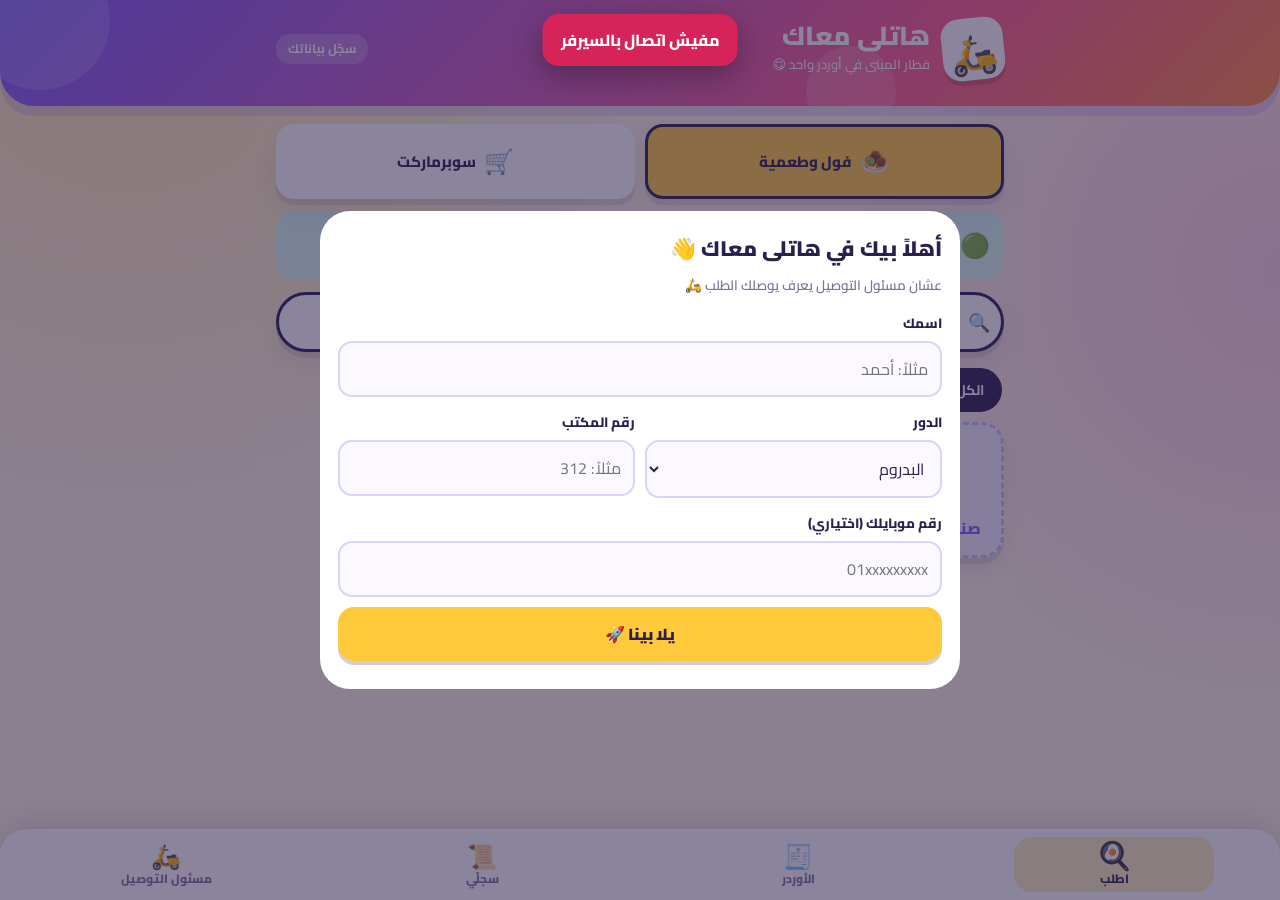
==== commit c667eb90: "Hatly M3ak: add search bars (menu, history, courier list) Co-Authored-By: Claude Sonnet 5.5 <noreply" ====
--- a/hatly-m3ak/index.html
+++ b/hatly-m3ak/index.html
@@ -178,6 +178,27 @@
 details[open] summary{border-radius:var(--r) var(--r) 0 0;box-shadow:none}
 details .inner{background:#fff;padding:0 14px 14px;border-radius:0 0 var(--r) var(--r);box-shadow:var(--shadow)}
 .hide{display:none!important}
+.search{position:relative;margin:4px 0 12px}
+.search input{padding:12px 42px;border-radius:999px;border:3px solid var(--ink);background:#fff;font-weight:700;box-shadow:var(--shadow)}
+.search .ic{position:absolute;inset-inline-start:14px;top:50%;transform:translateY(-50%);font-size:18px;pointer-events:none}
+.search .clr{position:absolute;inset-inline-end:8px;top:50%;transform:translateY(-50%);width:30px;height:30px;border-radius:50%;background:#FFE0E8;color:#b0093a;font-weight:900}
+.row.na{background:#FFF1F4;border-radius:14px;padding-inline:8px;margin:4px 0}
+.row.na .nm{text-decoration:line-through;color:#8a1c3c}
+.nabox{background:#FFF1F4;border:2px dashed #d6245a;border-radius:14px;padding:8px 10px;margin-top:8px}
+.nabox .pr{display:flex;align-items:center;gap:8px;flex-wrap:wrap;padding:5px 0}
+.nabox .pr b{font-size:13.5px}
+.tiles{display:grid;grid-template-columns:repeat(2,1fr);gap:10px;margin:14px 0}
+.tile{border-radius:20px;padding:12px;font-weight:800;font-size:13px;box-shadow:var(--shadow)}
+.tile b{display:block;font-size:24px;font-weight:900;line-height:1.2}
+.bars{display:flex;align-items:flex-end;gap:2px;height:130px;padding-top:6px;direction:ltr}
+.bars i{flex:1;background:linear-gradient(180deg,var(--pink),var(--purple));border-radius:5px 5px 0 0;min-height:3px;display:block}
+.bars i.z{background:#E6E0FF}
+.axis{display:flex;justify-content:space-between;direction:ltr;font-size:11px;font-weight:700;color:var(--muted);margin-top:4px}
+.hb{display:flex;align-items:center;gap:8px;padding:6px 0}
+.hb .lb{flex:0 0 42%;font-weight:800;font-size:13.5px;line-height:1.3}
+.hb .tr{flex:1;background:#F1ECFF;border-radius:999px;height:16px;overflow:hidden;direction:ltr}
+.hb .tr i{display:block;height:100%;border-radius:999px;background:linear-gradient(90deg,var(--yellow),var(--orange))}
+.hb .v{flex:0 0 auto;min-width:44px;text-align:left;font-weight:900;font-size:13px}
 .alert{border-radius:18px;padding:12px 14px;margin-bottom:14px;font-weight:700;border:3px solid}
 .alert.bad{background:#FFE0E8;border-color:#d6245a;color:#7a0a2e;animation:shake .5s}
 .alert.good{background:#D9F8EE;border-color:var(--mint);color:#07654f}
@@ -219,7 +240,7 @@
 /* ======================= الحالة ======================= */
 const S = {
   me: load('hm_profile'), menu: [], orders: {}, tab: 'order', vendor: 'foul', cat: 'all',
-  cart: [], hist: [], vr: {}, pin: sessionGet('hm_pin'), prices: {}, fee: {}, today: '', loaded: false, busy: false
+  cart: [], hist: [], q: { order: '', hist: '', courier: '' }, vr: {}, cTab: 'orders', stats: { days: 30, data: null }, pin: sessionGet('hm_pin'), prices: {}, fee: {}, today: '', loaded: false, busy: false
 };
 
 function load(k){ try { return JSON.parse(localStorage.getItem(k)); } catch(e){ return null; } }
@@ -270,7 +291,7 @@
 /* ======================= تحميل البيانات ======================= */
 async function refresh(silent){
   try {
-    const st = await call('getState', S.me ? S.me.id : '');
+    const st = await call('getState', S.me ? S.me.id : '', S.pin || '');
     S.menu = st.menu; S.orders = st.orders; S.today = st.today; S.loaded = true;
     render();
     if (S.me && (!S._histAt || Date.now() - S._histAt > 120000)) loadHist();
@@ -307,25 +328,42 @@
 /* ---------- اطلب ---------- */
 function cartQty(id){ return S.cart.filter(x => x.mid === id).reduce((a, c) => a + c.qty, 0); }
 
+/* ---------- البحث ---------- */
+const nz = s => String(s || '').toLowerCase().replace(/[\u064B-\u0652\u0640]/g, '').replace(/[أإآ]/g, 'ا').replace(/ة/g, 'ه').replace(/ى/g, 'ي').replace(/\s+/g, ' ').trim();
+const matchQ = (q, ...fields) => { const t = nz(q); if (!t) return true; const hay = nz(fields.join(' ')); return t.split(' ').every(w => hay.includes(w)); };
+const searchBox = (k, ph) => `<div class="search"><span class="ic">🔍</span><input id="q_${k}" data-q="${k}" data-had="${S.q[k] ? 1 : 0}" type="search" value="${esc(S.q[k])}" placeholder="${ph}" autocomplete="off" enterkeyhint="search">${S.q[k] ? `<button class="clr" data-act="qclear" data-q="${k}">✕</button>` : ''}</div>`;
+
+function gridHtml(){
+  const v = S.vendor, q = S.q.order, items = S.menu.filter(m => m.vendor === v);
+  const closed = ord(v).status !== 'open';
+  const shown = q ? items.filter(m => matchQ(q, m.name, m.desc, m.category, dispName(m.name, m.category))) : items.filter(m => S.cat === 'all' || m.category === S.cat);
+  let html = '';
+  if (q && !shown.length) {
+    const other = Object.keys(VENDORS).filter(k => k !== v && S.menu.some(m => m.vendor === k && matchQ(q, m.name, m.desc, m.category)));
+    html += `<div class="card" style="text-align:center"><div style="font-size:42px">🤷</div><div class="nm" style="font-size:16px">مفيش «${esc(q)}» في منيو ${VENDORS[v].short}</div>
+      <div class="btns" style="justify-content:center">${other.map(k => `<button class="btn sm y" data-act="vendor" data-v="${k}">${VENDORS[k].emoji} شوفه في ${VENDORS[k].short}</button>`).join('')}
+      <button class="btn sm" data-act="custom" data-name="${esc(q)}">✍️ اطلبه كصنف تاني</button></div></div>`;
+    return html;
+  }
+  html += `<div class="grid ${closed?'disabled':''}">` + shown.map((m,i) => {
+    const n = cartQty(m.id);
+    return `<div class="item ${n?'has':''}">
+      <div class="bub" style="background:${BUBBLES[i%BUBBLES.length]}">${esc(m.emoji)}</div>
+      <h3>${esc(m.name)}</h3>${m.desc?`<div class="desc">${esc(m.desc)}</div>`:''}<div class="price">${fmt(m.price)}</div>
+      <div class="step"><button class="m" data-act="dec" data-id="${esc(m.id)}">−</button><span>${n}</span><button data-act="inc" data-id="${esc(m.id)}">+</button></div>
+    </div>`;
+  }).join('') + `<button class="item custom" data-act="custom"><div class="bub">✍️</div>صنف تاني مش في القايمة</button></div>`;
+  return html;
+}
+
 function viewOrder(){
   const v = S.vendor, items = S.menu.filter(m => m.vendor === v);
   const cats = [...new Set(items.map(m => m.category))];
   if (S.cat !== 'all' && !cats.includes(S.cat)) S.cat = 'all';
-  const shown = items.filter(m => S.cat === 'all' || m.category === S.cat);
-  const closed = ord(v).status !== 'open';
-  return vendorChips() + banner(v) + suggestion() +
-    `<div class="cats"><button class="cat ${S.cat==='all'?'on':''}" data-act="cat" data-v="all">الكل</button>` +
-    cats.map(c => `<button class="cat ${S.cat===c?'on':''}" data-act="cat" data-v="${esc(c)}">${esc(c)}</button>`).join('') + '</div>' +
-    `<div class="grid ${closed?'disabled':''}">` +
-    shown.map((m,i) => {
-      const q = cartQty(m.id);
-      return `<div class="item ${q?'has':''}">
-        <div class="bub" style="background:${BUBBLES[i%BUBBLES.length]}">${esc(m.emoji)}</div>
-        <h3>${esc(m.name)}</h3>${m.desc?`<div class="desc">${esc(m.desc)}</div>`:''}<div class="price">${fmt(m.price)}</div>
-        <div class="step"><button class="m" data-act="dec" data-id="${esc(m.id)}">−</button><span>${q}</span><button data-act="inc" data-id="${esc(m.id)}">+</button></div>
-      </div>`;
-    }).join('') +
-    `<button class="item custom" data-act="custom"><div class="bub">✍️</div>صنف تاني مش في القايمة</button></div>`;
+  return vendorChips() + banner(v) + suggestion() + searchBox('order', 'دوّر على صنف… (فول، طعمية، كليوباترا)') +
+    (S.q.order ? '' : `<div class="cats"><button class="cat ${S.cat==='all'?'on':''}" data-act="cat" data-v="all">الكل</button>` +
+    cats.map(c => `<button class="cat ${S.cat===c?'on':''}" data-act="cat" data-v="${esc(c)}">${esc(c)}</button>`).join('') + '</div>') +
+    `<div id="grid">${gridHtml()}</div>`;
 }
 
 /* ---------- اقتراح اليوم + السجل ---------- */
@@ -365,18 +403,24 @@
   render(); reviewSheet();
 }
 
-function viewHist(){
-  const month = S.today.slice(0, 7), mt = S.hist.filter(h => h.date.slice(0, 7) === month).reduce((a, h) => a + h.total, 0);
-  let html = `<div class="card" style="margin-top:16px;background:linear-gradient(135deg,#E6E0FF,#CFF5EA)"><h2>📜 سجلّ مشترياتي</h2>
-    <div class="total" style="margin-top:0"><span>الشهر ده صرفت</span><span>${fmt(mt)}</span></div></div>`;
-  if (!S.me) return html + '<div class="empty"><span class="e">🙋</span>سجّل بياناتك الأول</div>';
-  if (!S.hist.length) return html + '<div class="empty"><span class="e">🍽️</span>لسه مفيش طلبات في السجل</div>';
-  return html + S.hist.map((h, i) => `<div class="card"><h2>${VENDORS[h.vendor] ? VENDORS[h.vendor].emoji : '🛍️'} ${dayLabel(h.date)}${S.hist.filter(x => x.date === h.date && x.vendor === h.vendor).length > 1 ? ' · جولة ' + h.round : ''}
+function histHtml(){
+  const q = S.q.hist;
+  const rows = S.hist.map((h, i) => ({ h, i })).filter(({ h }) => !q || h.items.some(it => matchQ(q, it.item, dispName(it.item, it.cat), it.note, h.date)));
+  if (!rows.length) return `<div class="empty"><span class="e">${q ? '🤷' : '🍽️'}</span>${q ? 'مفيش نتيجة' : 'لسه مفيش طلبات في السجل'}</div>`;
+  return rows.map(({ h, i }) => `<div class="card"><h2>${VENDORS[h.vendor] ? VENDORS[h.vendor].emoji : '🛍️'} ${dayLabel(h.date)}${S.hist.filter(x => x.date === h.date && x.vendor === h.vendor).length > 1 ? ' · جولة ' + h.round : ''}
       <span class="cnt" style="background:#E6E0FF">${h.date}</span></h2>
     ${h.items.map(it => `<div class="row"><div class="qty">${it.qty}</div><div><div class="nm">${esc(dispName(it.item, it.cat))}</div>${it.bread ? `<div class="sub">${breadTxt(it.bread)}</div>` : ''}${it.note ? `<div class="sub">📝 ${esc(it.note)}</div>` : ''}</div>
       <div class="end">${fmt(it.qty * it.price)}</div></div>`).join('')}
     <div class="total"><span>الإجمالي</span><span>${fmt(h.total)}</span></div>
     ${h.date < S.today ? `<div class="btns"><button class="btn y full" data-act="reorder" data-i="${i}">🔁 اطلبه تاني</button></div>` : ''}</div>`).join('');
+}
+
+function viewHist(){
+  const month = S.today.slice(0, 7), mt = S.hist.filter(h => h.date.slice(0, 7) === month).reduce((a, h) => a + h.total, 0);
+  const head = `<div class="card" style="margin-top:16px;background:linear-gradient(135deg,#E6E0FF,#CFF5EA)"><h2>📜 سجلّ مشترياتي</h2>
+    <div class="total" style="margin-top:0"><span>الشهر ده صرفت</span><span>${fmt(mt)}</span></div></div>`;
+  if (!S.me) return head + '<div class="empty"><span class="e">🙋</span>سجّل بياناتك الأول</div>';
+  return head + searchBox('hist', 'دوّر في سجلّك… (صنف أو تاريخ)') + `<div id="hlist">${histHtml()}</div>`;
 }
 
 function renderCartBar(){
@@ -401,29 +445,23 @@
 function viewGroup(){
   const v = S.vendor, o = ord(v), multi = rounds(v).length > 1;
   const mine = rounds(v).flatMap(r => r.lines.filter(l => l.mine).map(l => ({ ...l, rd: r.round, open: r.status === 'open' })));
-  const myTotal = mine.reduce((a,l) => a + l.qty * unitPrice(l), 0);
-  const est = mine.some(l => l.actualPrice == null);
-  const fee = rounds(v).reduce((a, r) => a + (r.fee > 0 && r.lines.some(l => l.mine) ? r.fee / new Set(r.lines.map(l => l.uk)).size : 0), 0);
+  const myTotal = mine.filter(l => !l.na).reduce((a,l) => a + l.qty * unitPrice(l), 0);
+  const est = mine.some(l => !l.na && l.actualPrice == null);
+  const fee = rounds(v).reduce((a, r) => a + (r.fee > 0 && r.lines.some(l => l.mine && !l.na) ? r.fee / (r.people || 1) : 0), 0);
   let html = vendorChips() + banner(v);
 
   html += `<div class="card"><h2>🙋 طلباتي <span class="cnt">${mine.length}</span></h2>`;
   if (!mine.length) html += `<div class="empty"><span class="e">🍽️</span>لسه مطلبتش حاجة من ${VENDORS[v].short}</div>`;
   else {
-    html += mine.map(l => `<div class="row"><div class="qty">${l.qty}</div>
+    html += mine.map(l => `<div class="row ${l.na?'na':''}"><div class="qty" ${l.na?'style="background:#d6245a"':''}>${l.qty}</div>
       <div><div class="nm">${esc(dispName(l.item, catOf(l)))}</div>${l.bread?`<div class="sub">${breadTxt(l.bread)}</div>`:''}${multi?`<div class="sub">الجولة ${l.rd}</div>`:''}${l.note?`<div class="sub">📝 ${esc(l.note)}</div>`:''}</div>
-      <div class="end">${fmt(l.qty*unitPrice(l))}${l.open?`<button class="x" data-act="del" data-id="${esc(l.id)}">✕</button>`:''}</div></div>`).join('');
+      <div class="end">${l.na ? '<span class="badge-miss">❌ مش موجود</span>' : fmt(l.qty*unitPrice(l))}${(l.open || l.na)?`<button class="x" data-act="del" data-id="${esc(l.id)}">✕</button>`:''}</div></div>`).join('');
     html += `<div class="total"><span>حسابي ${est?'<span class="pill est">تقديري</span>':'<span class="pill ok">نهائي</span>'}</span><span>${fmt(myTotal + fee)}</span></div>`;
     if (fee) html += `<div class="sub" style="margin-top:6px;font-weight:600;color:var(--muted)">شامل ${fmt(fee)} نصيبك من التوصيل 🛵</div>`;
   }
+  if (mine.some(l => l.na)) html += `<div class="alert bad" style="margin-top:12px">❌ فيه صنف مش موجود عند مسئول التوصيل. هيبلغك، ولو عايز تلغيه دوس ✕.</div>`;
   html += '</div>';
 
-  const groups = groupByItem(o.lines);
-  html += `<div class="card"><h2>👥 الأوردر المجمع${multi?` (جولة ${o.round})`:''} <span class="cnt">${groups.reduce((a,g)=>a+g.qty,0)} حاجة</span></h2>`;
-  if (!groups.length) html += `<div class="empty"><span class="e">🦗</span>لسه مفيش حد طلب… كون أول واحد!</div>`;
-  else html += groups.map(g => `<div class="row" style="align-items:flex-start"><div class="qty">${g.qty}</div>
-      <div style="flex:1"><div class="nm">${esc(dispName(g.item, g.cat))}${breadSum(g)?` <span class="tag">${breadSum(g)}</span>`:''}</div>
-      <div class="chips">${g.people.map(p => `<span class="chip ${p.mine?'me':''}">${esc(p.name)} ×${p.qty}${p.bread?` ${breadTxt(p.bread)}`:''}${p.note?` <small>(${esc(p.note)})</small>`:''} <small>· ${floorLabel(p.floor)}/${esc(p.office)}</small></span>`).join('')}</div></div></div>`).join('');
-  html += '</div>';
   return html;
 }
 
@@ -441,15 +479,18 @@
 const lastBread = () => load('hm_bread') || 'بلدي';
 const breadSum = g => Object.keys(g.breads || {}).filter(Boolean).map(b => `${b} ${g.breads[b]}`).join('، ');
 
+const liveLines = o => o.lines.filter(l => !l.na);
+
 function groupByItem(lines){
   const map = new Map();
   lines.forEach(l => {
     const k = normKey(l.item);
-    if (!map.has(k)) map.set(k, { item:l.item, qty:0, people:[], breads:{}, cat: catOf(l) });
-    const g = map.get(k); g.qty += l.qty;
-    const bd = l.bread || ''; g.breads[bd] = (g.breads[bd] || 0) + l.qty;
-    const p = g.people.find(x => x.uk === l.uk && x.note === l.note && x.bread === bd);
-    if (p) p.qty += l.qty; else g.people.push({ uk:l.uk, name:l.name, floor:l.floor, office:l.office, qty:l.qty, note:l.note, bread:bd, mine:l.mine });
+    if (!map.has(k)) map.set(k, { item:l.item, qty:0, naQty:0, people:[], breads:{}, cat: catOf(l) });
+    const g = map.get(k), bd = l.bread || '', na = l.na || 0;
+    if (na) g.naQty += l.qty; else { g.qty += l.qty; g.breads[bd] = (g.breads[bd] || 0) + l.qty; }
+    const p = g.people.find(x => x.uk === l.uk && x.note === l.note && x.bread === bd && !!x.na === !!na && x.na === na);
+    if (p) { p.qty += l.qty; p.ids.push(l.id); }
+    else g.people.push({ uk:l.uk, name:l.name, floor:l.floor, office:l.office, qty:l.qty, note:l.note, bread:bd, mine:l.mine, na, ids:[l.id], phone:l.phone || '' });
   });
   return [...map.values()];
 }
@@ -461,11 +502,12 @@
     <input class="pin" id="pin" type="password" inputmode="numeric" placeholder="••••" autocomplete="off">
     <div class="btns" style="justify-content:center"><button class="btn" data-act="login">دخول</button></div></div>`;
 
+  if (S.cTab === 'stats') return cSubnav() + statsView();
   const v = S.vendor, o = cv(v), st = o.status, order = ['open','closed','done'], isLast = o.round === ord(v).round;
   const prices = vendorPrices(v);
-  const items = groupByItem(o.lines);
+  const items = groupByItem(o.lines), hasLive = liveLines(o).length > 0;
   const sorted = billList(v);
-  let html = vendorChips() + roundsBar(v) + `<div class="steps">${[['open','1️⃣ مفتوح'],['closed','2️⃣ بطلب'],['done','3️⃣ جبته']].map(([k,t]) =>
+  let html = cSubnav() + vendorChips() + roundsBar(v) + `<div class="steps">${[['open','1️⃣ مفتوح'],['closed','2️⃣ بطلب'],['done','3️⃣ جبته']].map(([k,t]) =>
     `<div class="stp ${k===st?'on':order.indexOf(k)<order.indexOf(st)?'past':''}">${t}</div>`).join('')}</div>`;
 
   html += `<div class="btns" style="margin:0 0 14px">` +
@@ -475,18 +517,11 @@
     `<button class="btn o sm" data-act="reload">🔄 تحديث</button></div>`;
 
   html += `<div class="card"><h2>📋 اللي هتطلبه <span class="cnt">${items.reduce((a,g)=>a+g.qty,0)}</span>
-    ${items.length?`<button class="btn sm y" style="margin-inline-start:6px" data-act="copyList">نسخ</button>`:''}</h2>`;
-  if (!items.length) html += `<div class="empty"><span class="e">🦗</span>لسه مفيش طلبات</div>`;
-  else html += [['sand','🥙 سندوتشات','#FFE9A8'],['other','🍽️ أطباق وطلبات تانية','#D6E4FF']].map(([k,t,c]) => {
-    const gs = items.filter(g => kindOf(g) === k); if (!gs.length) return '';
-    return `<div class="kind" style="background:${c}">${t}<span>${gs.reduce((a,g)=>a+g.qty,0)}</span></div>` + gs.map(g =>
-      `<div class="row" style="align-items:flex-start"><div class="qty">${g.qty}</div><div style="flex:1">
-      <div class="nm">${esc(dispName(g.item, g.cat))}${breadSum(g)?` <span class="tag" style="background:#FFE9A8;color:#6b4a00">${breadSum(g)}</span>`:''}</div><div class="chips">${g.people.map(p =>
-      `<span class="chip">${esc(p.name)} ×${p.qty}${p.bread?` ${breadTxt(p.bread)}`:''}${p.note?` <small>(${esc(p.note)})</small>`:''}</span>`).join('')}</div></div></div>`).join('');
-  }).join('');
+    ${hasLive?`<button class="btn sm y" style="margin-inline-start:6px" data-act="copyList">نسخ</button>`:''}</h2>`;
+  html += searchBox('courier', 'دوّر باسم صنف أو موظف أو مكتب…') + `<div id="clist">${courierListHtml()}</div>`;
   html += '</div>';
 
-  if (items.length) {
+  if (hasLive) {
     html += receiptCard(v);
     html += `<div class="card ptable"><h2>💰 الأسعار الفعلية</h2><p class="hint" style="margin:-4px 0 6px;color:var(--muted);font-weight:600;font-size:13px">اكتب سعر الوحدة اللي دفعته وهيتحسب لكل واحد</p>`;
     const rs = receiptStats(v);
@@ -504,13 +539,112 @@
   return html;
 }
 
+function courierListHtml(){
+  const o = cv(S.vendor), q = S.q.courier;
+  let items = groupByItem(o.lines);
+  if (q) items = items.filter(g => matchQ(q, g.item, dispName(g.item, g.cat), g.cat, g.people.map(p => `${p.name} ${p.office} ${floorLabel(p.floor)}`).join(' ')));
+  if (!items.length) return `<div class="empty"><span class="e">${q ? '🤷' : '🦗'}</span>${q ? 'مفيش نتيجة' : 'لسه مفيش طلبات'}</div>`;
+  return [['sand','🥙 سندوتشات','#FFE9A8'],['other','🍽️ أطباق وطلبات تانية','#D6E4FF']].map(([k,t,c]) => {
+    const gs = items.filter(g => kindOf(g) === k); if (!gs.length) return '';
+    return `<div class="kind" style="background:${c}">${t}<span>${gs.reduce((a,g)=>a+g.qty,0)}</span></div>` + gs.map(g => itemRow(g)).join('');
+  }).join('');
+}
+
+function itemRow(g){
+  const live = g.people.filter(p => !p.na), nas = g.people.filter(p => p.na), allNa = !live.length && nas.length;
+  return `<div class="row ${allNa?'na':''}" style="align-items:flex-start"><div class="qty" ${allNa?'style="background:#d6245a"':''}>${allNa ? g.naQty : g.qty}</div><div style="flex:1">
+    <div class="nm">${esc(dispName(g.item, g.cat))}${breadSum(g)?` <span class="tag" style="background:#FFE9A8;color:#6b4a00">${breadSum(g)}</span>`:''}${nas.length?' <span class="badge-miss">❌ مش موجود</span>':''}</div>
+    <div class="chips">${live.map(p => `<span class="chip">${esc(p.name)} ×${p.qty}${p.bread?` ${breadTxt(p.bread)}`:''}${p.note?` <small>(${esc(p.note)})</small>`:''}</span>`).join('')}</div>
+    ${nas.length ? `<div class="nabox">${nas.map(p => `<div class="pr"><b>${esc(p.name)} ×${p.qty}</b><span class="sub">${floorLabel(p.floor)}/${esc(p.office)}${p.na === 2 ? ' · اتبلّغ ✅' : ''}</span>
+        <button class="btn sm g" data-act="waNotify" data-ids="${p.ids.join(',')}" data-name="${esc(p.name)}" data-item="${esc(dispName(g.item, g.cat))}" data-phone="${esc(p.phone)}">💬 بلّغه واتساب</button>
+        <button class="btn sm y" data-act="replace" data-ids="${p.ids.join(',')}" data-name="${esc(p.name)}" data-item="${esc(g.item)}">🔁 بدّل</button>
+        <button class="btn sm r" data-act="cancelNa" data-ids="${p.ids.join(',')}">🗑️ إلغاء</button></div>`).join('')}</div>` : ''}
+    <div class="btns" style="margin-top:6px">${allNa
+      ? `<button class="btn sm o" data-act="na" data-k="${esc(g.item)}" data-v="0">↩️ طلع موجود</button>`
+      : `<button class="btn sm o" data-act="na" data-k="${esc(g.item)}" data-v="1">🚫 مش موجود</button>`}</div></div></div>`;
+}
+
+const waNum = ph => {
+  let n = String(ph || '').replace(/\D/g, '');
+  if (n.startsWith('00')) n = n.slice(2);
+  if (n.startsWith('0')) n = '2' + n;
+  else if (n.length === 10 && n.startsWith('1')) n = '20' + n;
+  return n;
+};
+function waLink(phone, name, item){
+  const shop = S.vendor === 'foul' ? 'المطعم' : 'السوبرماركت';
+  const msg = `أهلاً ${name} 👋\nأنا مسئول التوصيل في «هاتلى معاك» 🛵\nللأسف *${item}* مش موجود النهاردة في ${shop} 😕\nتحب أجيبلك حاجة تانية بداله ولا ألغيه؟ ردّ عليا 🙏`;
+  return `https://wa.me/${waNum(phone)}?text=${encodeURIComponent(msg)}`;
+}
+function replaceSheet(ids, name, item){
+  const names = S.menu.filter(m => m.vendor === S.vendor).map(m => m.name);
+  openSheet(`<h2>🔁 بدّل لـ ${esc(name)}</h2><p class="hint">بدل «${esc(item)}» بصنف تاني (اتفقت معاه)</p>
+    <label>الصنف البديل</label><input id="r_name" list="rnames" maxlength="60" placeholder="اختار أو اكتب"><datalist id="rnames">${names.map(n => `<option value="${esc(n)}">`).join('')}</datalist>
+    <label>السعر التقريبي (لو الصنف مش في المنيو)</label><input id="r_price" type="number" min="0" step="0.5">
+    <div class="btns"><button class="btn g full" data-act="doReplace" data-ids="${esc(ids)}">✅ بدّل</button></div>`, true);
+}
+
+function cSubnav(){
+  return `<div class="vendors" style="margin-bottom:0">${[['orders','🛵 الأوردر'],['stats','📊 إحصائيات']].map(([k,t]) =>
+    `<button class="vchip ${S.cTab===k?'on foul':''}" data-act="ctab" data-v="${k}">${t}</button>`).join('')}</div>`;
+}
+
+async function loadStats(){
+  S.stats.data = null; render();
+  try { S.stats.data = await courier('courierStats', S.stats.days); } catch(e){}
+  render();
+}
+
+function hbars(rows, color){
+  const mx = Math.max(1, ...rows.map(r => r.n));
+  return rows.map(r => `<div class="hb"><div class="lb">${r.label}</div><div class="tr"><i style="width:${Math.max(3, r.n / mx * 100)}%${color?`;background:${color}`:''}"></i></div><div class="v">${r.val}</div></div>`).join('');
+}
+
+function statsView(){
+  const st = S.stats, d = st.data;
+  let html = `<div class="cats" style="margin-top:14px">${[7,30,90].map(n => `<button class="cat ${st.days===n?'on':''}" data-act="sdays" data-v="${n}">آخر ${n} يوم</button>`).join('')}</div>`;
+  if (!d) return html + '<div class="empty"><span class="e spin">📊</span>بنحسب الإحصائيات…</div>';
+  const t = d.totals, shortD = x => x.slice(8) + '/' + x.slice(5, 7);
+  const mx = Math.max(1, ...d.daily.map(x => x.spend));
+  html += `<div class="tiles">
+    <div class="tile" style="background:#E6E0FF">💰 إجمالي المصروف<b>${fmt(t.spend)}</b></div>
+    <div class="tile" style="background:#FFE9A8">🧾 عدد الجولات<b>${t.rounds}</b></div>
+    <div class="tile" style="background:#CFF5EA">👥 موظفين طلبوا<b>${t.people}</b></div>
+    <div class="tile" style="background:#FFD3E1">🥙 قطع اتطلبت<b>${t.qty}</b></div>
+    <div class="tile" style="background:#D6E4FF">📅 متوسط اليوم<b>${fmt(t.activeDays ? t.spend / t.activeDays : 0)}</b></div>
+    <div class="tile" style="background:#FFDCC2">🛵 رسوم التوصيل<b>${fmt(t.fees)}</b></div></div>`;
+
+  html += `<div class="card"><h2>📈 المصروف كل يوم</h2><div class="bars">${d.daily.map(x =>
+    `<i class="${x.spend?'':'z'}" style="height:${x.spend ? Math.max(4, x.spend / mx * 100) : 3}%" title="${shortD(x.date)}: ${fmt(x.spend)} · ${x.people} موظف"></i>`).join('')}</div>
+    <div class="axis"><span>${shortD(d.daily[0].date)}</span><span>أعلى يوم ${fmt(mx)}</span><span>${shortD(d.daily[d.daily.length-1].date)}</span></div></div>`;
+
+  const vt = d.vendors.foul.spend + d.vendors.super.spend;
+  html += `<div class="card"><h2>🏪 حسب المحل</h2>` + hbars(Object.keys(VENDORS).map(k => ({
+    label: VENDORS[k].emoji + ' ' + VENDORS[k].short, n: d.vendors[k].spend, val: fmt(d.vendors[k].spend) + (vt ? ' · ' + Math.round(d.vendors[k].spend / vt * 100) + '%' : '') }))) + '</div>';
+
+  html += `<div class="card"><h2>🏆 أكتر الأصناف طلباً</h2>` + (d.topItems.length ? hbars(d.topItems.map(x => ({
+    label: esc(dispName(x.item, x.cat)), n: x.qty, val: '×' + x.qty }))) : '<div class="empty">مفيش بيانات</div>') + '</div>';
+
+  const bs = Object.keys(d.breads);
+  if (bs.length) html += `<div class="card"><h2>🥖 نوع العيش</h2>` + hbars(bs.map(b => ({ label: breadTxt(b) || b, n: d.breads[b], val: '×' + d.breads[b] })), 'linear-gradient(90deg,var(--mint),var(--blue))') + '</div>';
+
+  html += `<div class="card"><h2>🙋 أكتر الموظفين صرفاً</h2>` + (d.topPeople.length ? hbars(d.topPeople.map(p => ({
+    label: `${esc(p.name)}<br><small style="color:var(--muted)">${floorLabel(p.floor)}/${esc(p.office)} · ${p.days} يوم</small>`, n: p.spend, val: fmt(p.spend) })), 'linear-gradient(90deg,var(--pink),var(--purple))') : '<div class="empty">مفيش بيانات</div>') + '</div>';
+
+  html += `<div class="card" style="border:3px solid ${d.unpaid.length ? '#d6245a' : 'var(--mint)'}"><h2>💸 لسه مادفعوش <span class="cnt" style="background:#FFE0E8">${fmt(d.unpaidTotal)}</span></h2>` +
+    (d.unpaid.length ? d.unpaid.map(u => `<div class="row"><div class="loc">${floorLabel(u.floor)}<br>مكتب ${esc(u.office)}</div><div><div class="nm">${esc(u.name)}</div><div class="sub">${u.orders} أوردر</div></div><div class="end">${fmt(u.amount)}</div></div>`).join('')
+      : '<div class="empty"><span class="e">🎉</span>الكل دفع!</div>') +
+    `<div class="sub" style="margin-top:8px;color:var(--muted);font-weight:600">بيحسب الأوردرات اللي اتقفلت وخلصت من كل الأيام</div></div>`;
+  return html;
+}
+
 function receiptStats(v){
   const o = cv(v), bought = {}, extra = [];
   (o.receipts || []).forEach(r => r.lines.forEach(l => {
     if (l.match) { const k = normKey(l.match); bought[k] = (bought[k] || 0) + l.qty; }
     else extra.push(l);
   }));
-  const missing = groupByItem(o.lines).map(g => ({ item: dispName(g.item, g.cat), need: g.qty - (bought[normKey(g.item)] || 0) })).filter(x => x.need > 0);
+  const missing = groupByItem(liveLines(o)).map(g => ({ item: dispName(g.item, g.cat), need: g.qty - (bought[normKey(g.item)] || 0) })).filter(x => x.need > 0);
   return { has: (o.receipts || []).length > 0, bought, missing, extra };
 }
 
@@ -569,7 +703,7 @@
 
 function vendorPrices(v){
   const map = new Map();
-  cv(v).lines.forEach(l => {
+  liveLines(cv(v)).forEach(l => {
     const k = normKey(l.item);
     if (!map.has(k)) map.set(k, { key:k, item:l.item, qty:0, base:null, cat: catOf(l) });
     const e = map.get(k); e.qty += l.qty;
@@ -585,7 +719,7 @@
 }
 function billList(v){
   const o = cv(v), by = new Map();
-  o.lines.forEach(l => {
+  liveLines(o).forEach(l => {
     if (!by.has(l.uk)) by.set(l.uk, { uk:l.uk, name:l.name, floor:l.floor, office:l.office, lines:[], paid:true });
     const b = by.get(l.uk); b.lines.push(l); if (!l.paid) b.paid = false;
   });
@@ -655,10 +789,10 @@
     <div class="btns"><button class="btn g full" data-act="submit">✅ ابعت للأوردر المجمع</button></div>`);
 }
 
-function customSheet(){
+function customSheet(pre){
   if (needProfile()) return;
   openSheet(`<h2>✍️ صنف تاني</h2><p class="hint">اكتب أي حاجة عايزها من ${VENDORS[S.vendor].short}</p>
-    <label>اسم الصنف</label><input id="c_name" maxlength="60" placeholder="مثلاً: سندوتش حلاوة">
+    <label>اسم الصنف</label><input id="c_name" maxlength="60" value="${esc(pre || '')}" placeholder="مثلاً: سندوتش حلاوة">
     <div class="two"><div><label>الكمية</label><input id="c_qty" type="number" min="1" max="50" value="1"></div>
     <div><label>السعر التقريبي (اختياري)</label><input id="c_price" type="number" min="0" step="0.5" placeholder="0"></div></div>
     <label>ملاحظة</label><input id="c_note" maxlength="100">
@@ -684,7 +818,7 @@
   if (act === 'ovclose') { if (e.target === t) closeSheet(); return; }
   try {
     switch (act) {
-      case 'tab': S.tab = d.v; render(); window.scrollTo(0,0); if (d.v !== 'courier') refresh(true); if (d.v === 'hist') loadHist(); break;
+      case 'tab': S.tab = d.v; render(); window.scrollTo(0,0); if (d.v === 'courier' && S.cTab === 'stats' && S.pin && !S.stats.data) loadStats(); if (d.v !== 'courier') refresh(true); if (d.v === 'hist') loadHist(); break;
       case 'vendor': S.vendor = d.v; S.cat = 'all'; S.cart = S.cart.filter(c => c.vendor === d.v); render(); break;
       case 'cat': S.cat = d.v; render(); break;
       case 'inc': if (!needProfile()) { if (ord(S.vendor).status!=='open') return toast('الأوردر اتقفل 🔒', true); changeCart(d.id, 1); } break;
@@ -698,7 +832,8 @@
         await run(call('registerUser', p));
         S.me = p; store('hm_profile', p); closeSheet(); toast('أهلاً يا ' + p.name + ' 🎉'); refresh(true); break;
       }
-      case 'custom': customSheet(); break;
+      case 'custom': customSheet(d.name); break;
+      case 'qclear': S.q[d.q] = ''; render(); break;
       case 'reorder': reorder(S.hist[+d.i]); break;
       case 'skipSuggest': store('hm_skip', S.today + S.vendor); render(); break;
       case 'addCustom': {
@@ -723,11 +858,23 @@
 
       case 'login': {
         const pin = $('#pin').value.trim(); if (!pin) return;
-        await run(call('courierLogin', pin)); S.pin = pin; sessionSet('hm_pin', pin); render(); break;
+        await run(call('courierLogin', pin)); S.pin = pin; sessionSet('hm_pin', pin); render(); await refresh(true); break;
       }
-      case 'logout': S.pin = null; sessionSet('hm_pin', null); render(); break;
+      case 'logout': S.pin = null; sessionSet('hm_pin', null); S.cTab = 'orders'; render(); await refresh(true); break;
       case 'reload': await refresh(); toast('اتحدّث ✅'); break;
       case 'delReceipt': if (confirm('تمسح الريسيت ده من المراجعة؟ (الأسعار اللي اتحدثت هتفضل)')) { await courier('courierDeleteReceipt', d.id); await refresh(true); } break;
+      case 'ctab': S.cTab = d.v; if (d.v === 'stats') loadStats(); else render(); break;
+      case 'sdays': S.stats.days = +d.v; loadStats(); break;
+      case 'na': await courier('courierSetUnavailable', S.vendor, cv(S.vendor).round, d.k, d.v === '1'); await refresh(true); break;
+      case 'waNotify': {
+        window.open(waLink(d.phone, d.name, d.item), '_blank');
+        if (!d.phone) toast('مفيش رقم للموظف، اختار منه من واتساب');
+        await courier('courierNotified', d.ids.split(',')); await refresh(true); break;
+      }
+      case 'replace': replaceSheet(d.ids, d.name, d.item); break;
+      case 'doReplace': { const nm = $('#r_name').value.trim(); if (!nm) return toast('اكتب الصنف البديل', true);
+        await courier('courierReplaceLines', d.ids.split(','), nm, $('#r_price').value); closeSheet(); toast('اتبدّل ✅'); await refresh(true); break; }
+      case 'cancelNa': if (confirm('تلغي الصنف ده من طلب الموظف؟')) { await courier('courierRemoveLines', d.ids.split(',')); await refresh(true); } break;
       case 'vround': S.vr[S.vendor] = +d.v; render(); break;
       case 'newRound': await courier('courierNewRound', S.vendor); S.vr[S.vendor] = null; toast('بدأت جولة جديدة 🟢'); await refresh(true); break;
       case 'status': if (d.v === 'done') { const m = receiptStats(S.vendor); if (m.has && m.missing.length && !confirm('لسه فيه حاجات ناقصة: ' + m.missing.map(x => x.item + ' ×' + x.need).join('، ') + '\nتكمل برضو؟')) break; }
@@ -747,8 +894,18 @@
   } catch(err) { /* اتعرضت في run() */ }
 });
 
+function onSearch(k){
+  const el = $('#q_' + k), was = el.dataset.had === '1', has = !!S.q[k];
+  if (was !== has) { // الزرار/التصنيفات اتغيروا: ارسم الصفحة وارجع الفوكس
+    render(); const n = $('#q_' + k); if (n) { n.focus(); n.setSelectionRange(n.value.length, n.value.length); } return;
+  }
+  if (k === 'order') $('#grid').innerHTML = gridHtml();
+  else if (k === 'hist') $('#hlist').innerHTML = histHtml();
+  else $('#clist').innerHTML = courierListHtml();
+}
 document.addEventListener('input', e => {
   const t = e.target;
+  if (t.dataset.q) { S.q[t.dataset.q] = t.value; onSearch(t.dataset.q); return; }
   if (t.dataset.price !== undefined) { (S.prices[pk(S.vendor)] = S.prices[pk(S.vendor)] || {})[t.dataset.price] = t.value; liveBills(); }
   else if (t.id === 'fee') { S.fee[pk(S.vendor)] = t.value; liveBills(); }
   else if (t.dataset.note !== undefined) S.cart[t.dataset.note].note = t.value;
@@ -772,7 +929,7 @@
 
 function listText(){
   const v = S.vendor;
-  const gs = groupByItem(cv(v).lines);
+  const gs = groupByItem(liveLines(cv(v)));
   const sec = (k, t) => { const a = gs.filter(g => kindOf(g) === k); return a.length ? `\n${t}:\n` + a.map(g => `• ${dispName(g.item, g.cat)} × ${g.qty}${breadSum(g) ? ' (' + breadSum(g) + ')' : ''}`).join('\n') : ''; };
   return `طلب ${VENDORS[v].name}${rounds(v).length>1?' (جولة '+cv(v).round+')':''}:` + sec('sand', '🥙 سندوتشات') + sec('other', '🍽️ أطباق وطلبات تانية');
 }
